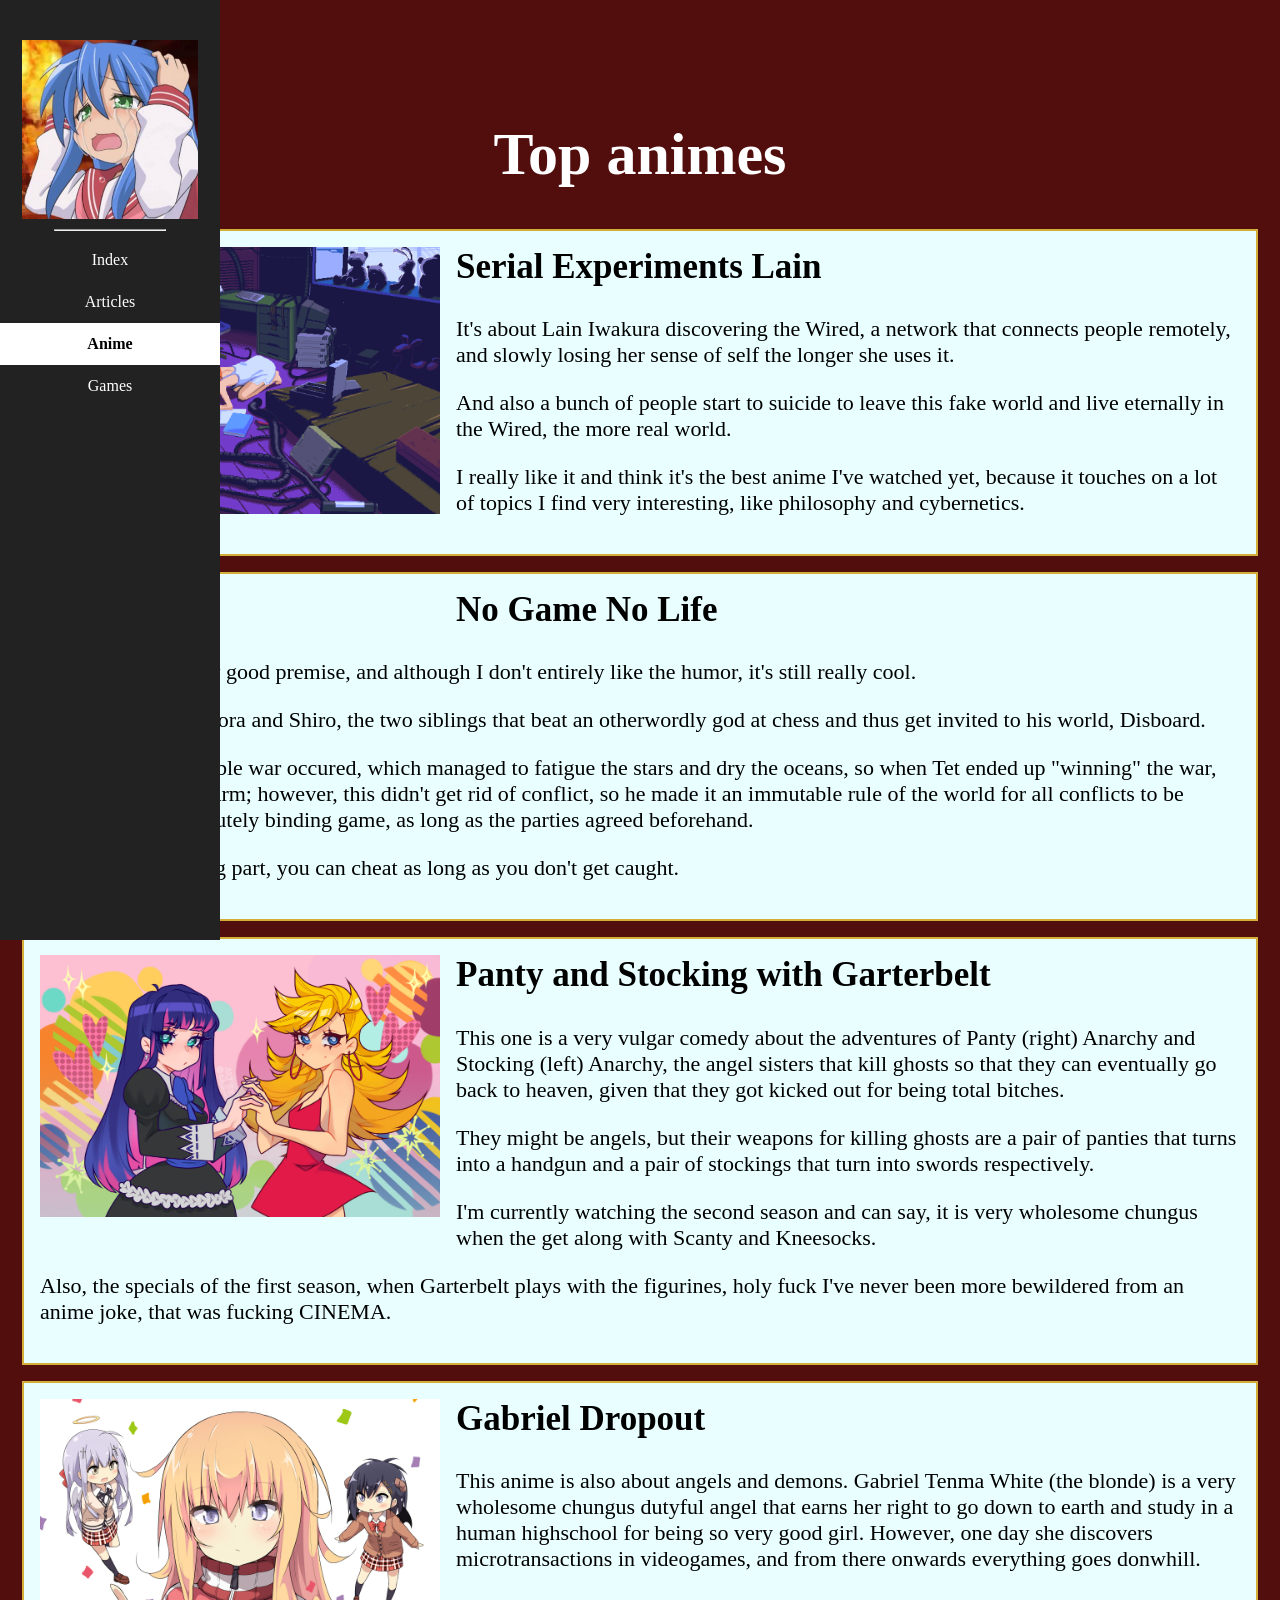
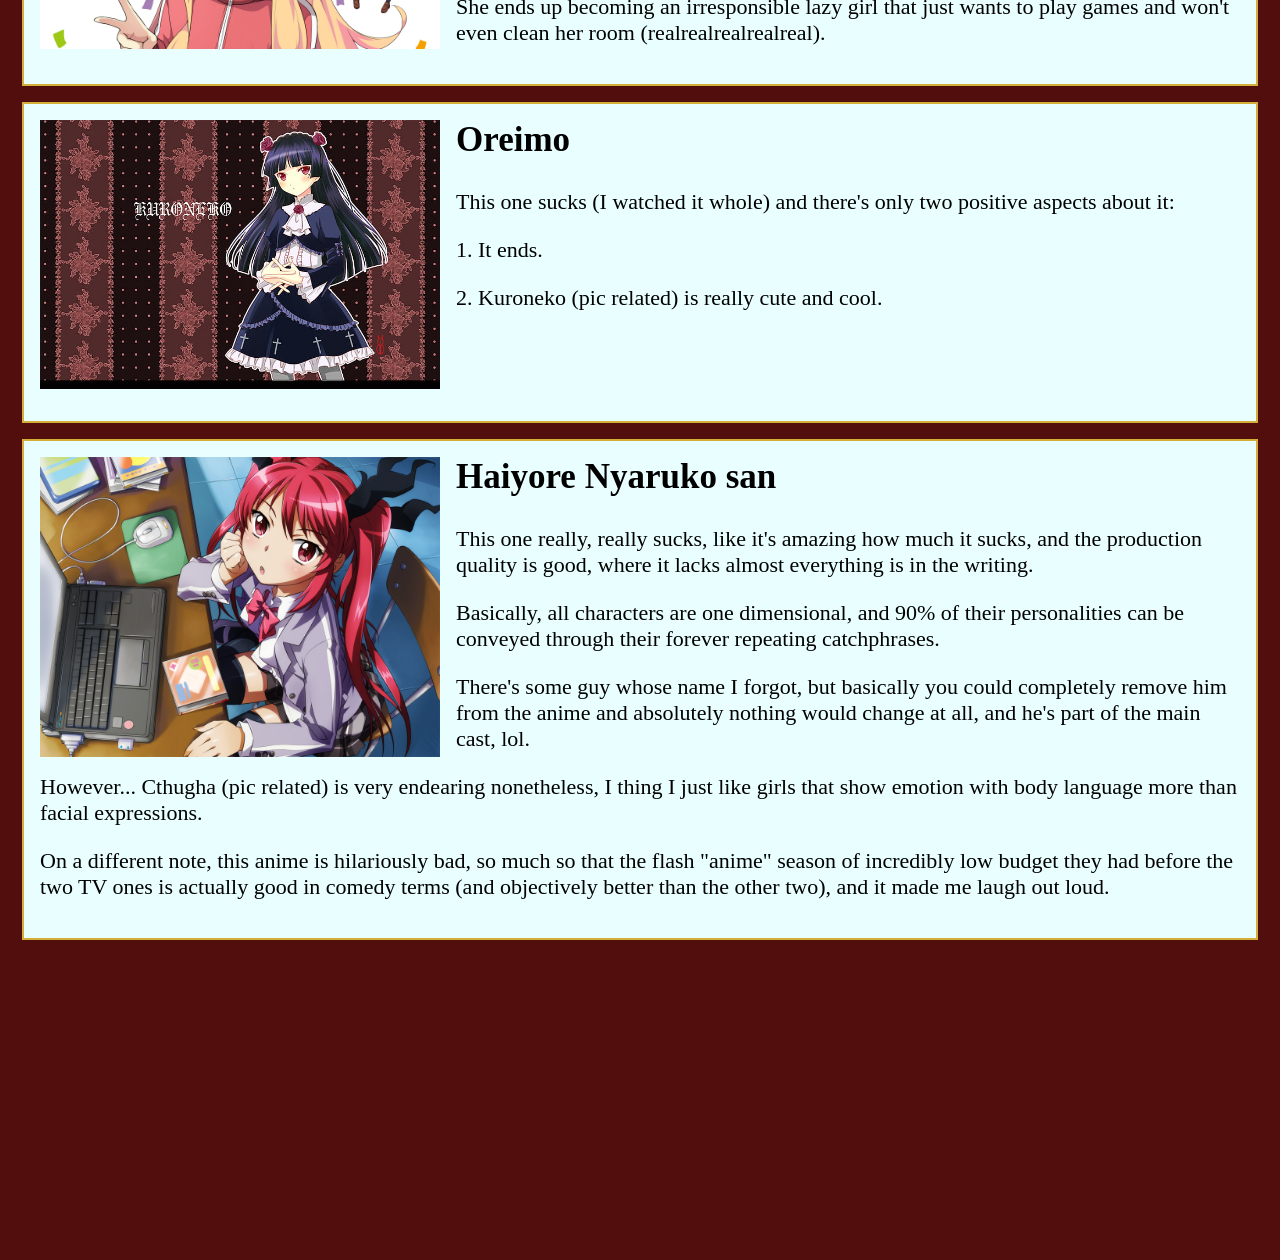
==== src/html/anime.html @ 3194776d "Añade sección de anime" ====
<!DOCTYPE html>
<html>
<header>
    <meta charset="UTF-8">
    <title>Anime</title>
    <link rel="stylesheet" href="../css/style.css">
    <link rel="stylesheet" href="../css/sidebar.css">
    <link rel="stylesheet" href="../css/main.css">
    <link rel="stylesheet" href="../css/top-element.css">
</header>

<body>

    <aside class="sidebar">

        <img src="../images/Waaah.png">

        <hr>

        <nav>
            <ul>
                <li><a href="../index.html">Index</a></li>
                <li><a href="articles.html">Articles</a></li>
                <li><a href="anime.html" class="selected">Anime</a></li>
                <li><a href="games.html">Games</a></li>
            </ul>
        </nav>
    </aside>

    <main class="content">

        <h1>Top animes</h1>

        <article class="top-element">

            <img src="../images/laincave.gif">

            <h1>Serial Experiments Lain</h1>
            <p>It's about Lain Iwakura discovering the Wired, a network that connects people remotely, and slowly losing her sense of self the longer she uses it.</p>
            <p>And also a bunch of people start to suicide to leave this fake world and live eternally in the Wired, the more real world.</p>
            <p>I really like it and think it's the best anime I've watched yet, because it touches on a lot of topics I find very interesting, like philosophy and cybernetics.</p>

        </article>

        <article class="top-element mt-1">

            <img src="../images/nogenora shiro (gelbooru11998762) _ iinagi_(kashiwa_keira).jpg">

            <h1>No Game No Life</h1>

            <p>It's got an incredibly good premise, and although I don't entirely like the humor, it's still really cool.</p>
            <p>It revolves around Sora and Shiro, the two siblings that beat an otherwordly god at chess and thus get invited to his world, Disboard.</p>
            <p>In this world a horrible war occured, which managed to fatigue the stars and dry the oceans, so when Tet ended up "winning" the war, he forbade bodily harm; however, this didn't get rid of conflict, so he made it an immutable rule of the world for all conflicts to be resolved in an absolutely binding game, as long as the parties agreed beforehand.</p>
            <p>Here's the interesting part, you can cheat as long as you don't get caught.</p>

        </article>

        <article class="top-element mt-1">

            <img src="../images/pantyandstocking.jpg">

            <h1>Panty and Stocking with Garterbelt</h1>

            <p>This one is a very vulgar comedy about the adventures of Panty (right) Anarchy and Stocking (left) Anarchy, the angel sisters that kill ghosts so that they can eventually go back to heaven, given that they got kicked out for being total bitches.</p>
            <p>They might be angels, but their weapons for killing ghosts are a pair of panties that turns into a handgun and a pair of stockings that turn into swords respectively.</p>
            <p>I'm currently watching the second season and can say, it is very wholesome chungus when the get along with Scanty and Kneesocks.</p>
            <p>Also, the specials of the first season, when Garterbelt plays with the figurines, holy fuck I've never been more bewildered from an anime joke, that was fucking CINEMA.</p>

        </article>

        <article class="top-element mt-1">

            <img src="../images/gabriel.png">

            <h1>Gabriel Dropout</h1>

            <p>This anime is also about angels and demons. Gabriel Tenma White (the blonde) is a very wholesome chungus dutyful angel that earns her right to go down to earth and study in a human highschool for being so very good girl. However, one day she discovers microtransactions in videogames, and from there onwards everything goes donwhill.</p>
            <p>She ends up becoming an irresponsible lazy girl that just wants to play games and won't even clean her room (realrealrealrealreal).</p>

        </article>

        <article class="top-element mt-1">

            <img src="../images/oreimo.jpg">

            <h1>Oreimo</h1>

            <p>This one sucks (I watched it whole) and there's only two positive aspects about it:</p>
            <p>1. It ends.</p>
            <p>2. Kuroneko (pic related) is really cute and cool.</p>

        </article>

        <article class="top-element mt-1">

            <img src="../images/cthugha.png">

            <h1>Haiyore Nyaruko san</h1>

            <p>This one really, really sucks, like it's amazing how much it sucks, and the production quality is good, where it lacks almost everything is in the writing.</p>
            <p>Basically, all characters are one dimensional, and 90% of their personalities can be conveyed through their forever repeating catchphrases.</p>
            <p>There's some guy whose name I forgot, but basically you could completely remove him from the anime and absolutely nothing would change at all, and he's part of the main cast, lol.</p>
            <p>However... Cthugha (pic related) is very endearing nonetheless, I thing I just like girls that show emotion with body language more than facial expressions.</p>
            <p>On a different note, this anime is hilariously bad, so much so that the flash "anime" season of incredibly low budget they had before the two TV ones is actually good in comedy terms (and objectively better than the other two), and it made me laugh out loud.</p>

        </article>

    </main>

</body>

</html>
---- src/css/style.css ----
html {
    background:#520D0D;
}

body {
    margin: 0;
    font-family: 'Times New Roman', serif;
}

button {
    font-family: 'Times New Roman', serif;
}

h1, h2, h3, h4, h5, h6, p {
    color: white;
}

hr {
    color: #D4AF37;
}

h1 {
    font-size: 60px;
}

h2 {
    font-size: 40px;
}

h3 {
    font-size: 35px;
}

h4 {
    font-size: 32px;
}

h5 {
    font-size: 28px;
}

h6 {
    font-size: 25px;
}

p {
    font-size: 22px;
}
---- src/css/sidebar.css ----
.sidebar {
    position: fixed;
    top: 0;
    left: 0;
    width: 220px;
    height: 100vh;
    background: #222;
    padding-top: 40px;
    text-align: center;
}

.sidebar nav ul li a.selected {
    background: #fff;
    color: #000;
    font-weight: bold;
}

.sidebar nav ul li a.selected:hover {
    background: #ddd;
    color: #000;
    font-weight: bold;
}

.sidebar nav ul {
    list-style: none;
    padding: 0;
    margin: 0;
}

.sidebar nav ul li {
    margin: 0;
}

.sidebar nav ul li a {
    display: block;
    padding: 12px 20px;
    color: #fff;
    text-decoration: none;
}

.sidebar nav ul li a:hover {
    background: #444;
    color: #fff;
}

.sidebar img {
    width: 80%;
    height: auto;
    display: block;
    margin: 0 auto 10px auto;
}

.sidebar hr {
    width: 50%;
}
---- src/css/main.css ----
.content {
    display: flex;
    flex-direction: column;
    align-items: center;
    margin-top: 5rem;
    margin-bottom: 20rem;
}

.content hr {
    width: 60%;
}

.frame {
    border: 0px solid #520D0D;
    padding: 0px;
}

.mt-1 {
    margin-top: 1rem;
}

.mt-2 {
    margin-top: 5rem;
}

.mt-3 {
    margin-top: 20rem;
}

.mb-1 {
    margin-bottom: 1rem;
}

.mb-2 {
    margin-bottom: 5rem;
}

.mb-3 {
    margin-bottom: 20rem;
}
---- src/css/top-element.css ----
.top-element {
    width: 1200px;
    border: 2px solid #D4AF37;
    border-radius: 0px;
    padding: 1rem;
    background-color: #e9ffff;
    color: black;
}

.top-element img {
    float: left;
    width: 400px;
    height: auto;
    margin: 0 1rem 1rem 0;
}

.top-element::after {
    content: "";
    display: block;
    clear: both;
}

.top-element h1 {
    font-size: 35px;
    margin-top: 0;
}

.clear {
    clear: both;
}

.top-element h1, h2, h3, h4, h5, h6, p {
    color: black;
}

button {
  padding: 10px 16px;
  background: #D4AF37;
  color: #000;
  border: 0px solid #520D0D;
  border-radius: 0px;
  cursor: pointer;
  font-size: 40px;
  margin-top: 5rem;
}

button:hover {
  background: #e6c75a;
}
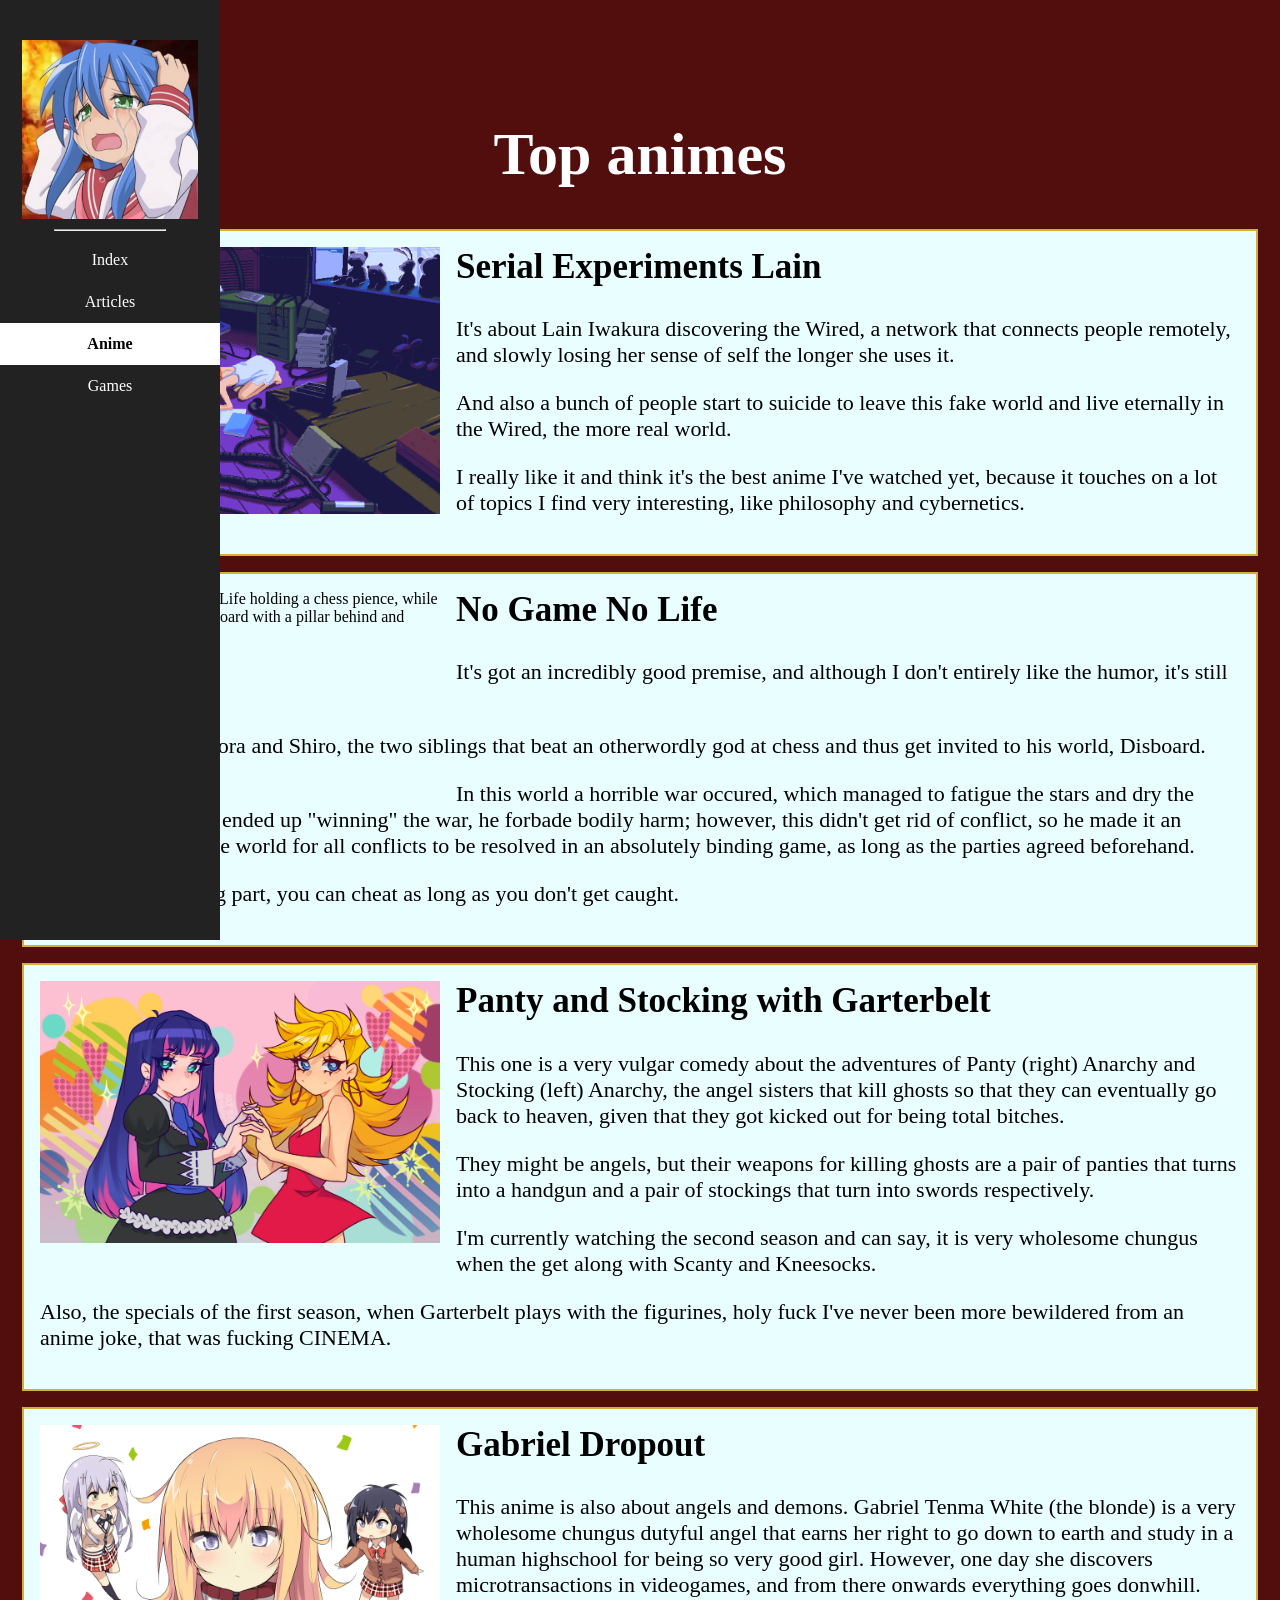
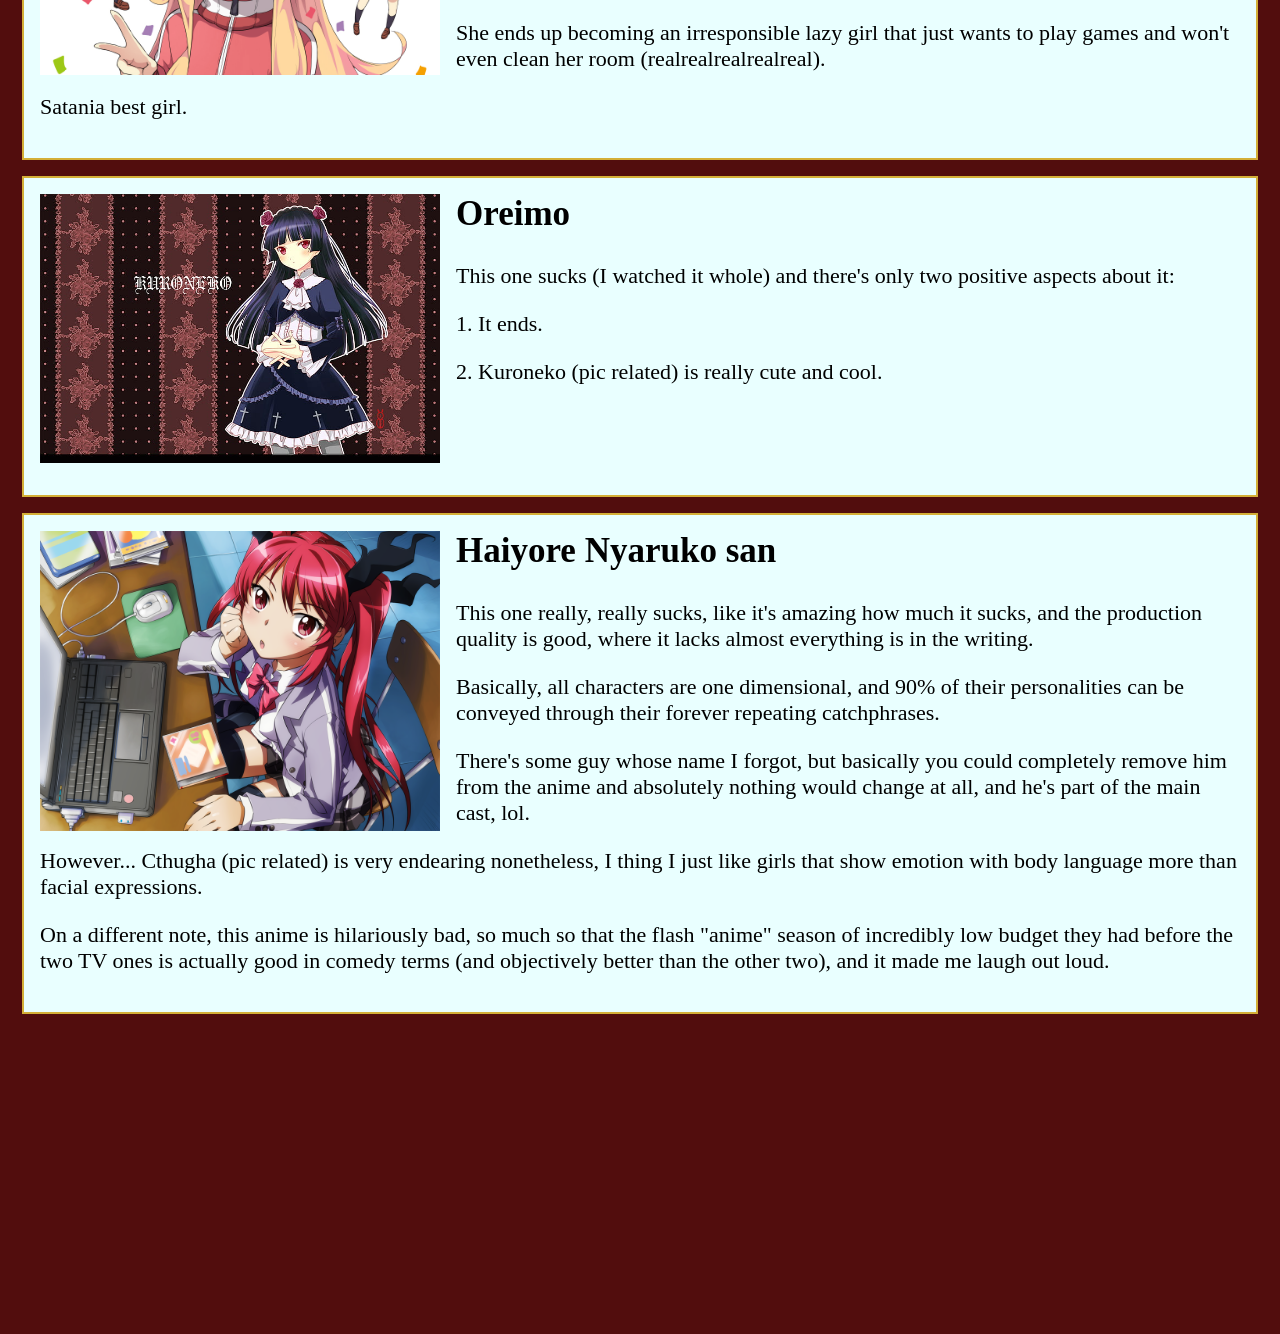
==== commit 57cd7ae9: "Adds alts to images" ====
--- a/src/html/anime.html
+++ b/src/html/anime.html
@@ -33,7 +33,7 @@
 
         <article class="top-element">
 
-            <img src="../images/laincave.gif">
+            <img class="art-frame clear" src="../images/laincave.gif" alt="Lain Iwakura from Serial Experiments Lain reading a book in the floor of her room, surrounded by computer parts.">
 
             <h1>Serial Experiments Lain</h1>
             <p>It's about Lain Iwakura discovering the Wired, a network that connects people remotely, and slowly losing her sense of self the longer she uses it.</p>
@@ -44,12 +44,12 @@
 
         <article class="top-element mt-1">
 
-            <img src="../images/nogenora shiro (gelbooru11998762) _ iinagi_(kashiwa_keira).jpg">
+            <img class="art-frame clear" src="../images/nogenora shiro (gelbooru11998762) _ iinagi_(kashiwa_keira).jpg" alt="Shiro from No Game No Life holding a chess pience, while floating over a giant chess board with a pillar behind and poker cards flying in the air.">
 
             <h1>No Game No Life</h1>
 
             <p>It's got an incredibly good premise, and although I don't entirely like the humor, it's still really cool.</p>
-            <p>It revolves around Sora and Shiro, the two siblings that beat an otherwordly god at chess and thus get invited to his world, Disboard.</p>
+            <p>It revolves around Sora and Shiro, the two siblings that beat an otherwordly god at chess and thus get invited to his world, Disboard.</p><img class="art-frame clear" src="../images/" alt="">
             <p>In this world a horrible war occured, which managed to fatigue the stars and dry the oceans, so when Tet ended up "winning" the war, he forbade bodily harm; however, this didn't get rid of conflict, so he made it an immutable rule of the world for all conflicts to be resolved in an absolutely binding game, as long as the parties agreed beforehand.</p>
             <p>Here's the interesting part, you can cheat as long as you don't get caught.</p>
 
@@ -57,7 +57,7 @@
 
         <article class="top-element mt-1">
 
-            <img src="../images/pantyandstocking.jpg">
+            <img class="art-frame clear" src="../images/pantyandstocking.jpg" alt="Panty and Stocking from Panty and Stocking with Garterbelt holding hands while they look at the camera.">
 
             <h1>Panty and Stocking with Garterbelt</h1>
 
@@ -70,18 +70,19 @@
 
         <article class="top-element mt-1">
 
-            <img src="../images/gabriel.png">
+            <img class="art-frame clear" src="../images/gabriel.png" alt="Gabriel, with mini Raphiel with a halo floating to her left and mini Vignette with horns floating to her right from Gabriel Dropout.">
 
             <h1>Gabriel Dropout</h1>
 
             <p>This anime is also about angels and demons. Gabriel Tenma White (the blonde) is a very wholesome chungus dutyful angel that earns her right to go down to earth and study in a human highschool for being so very good girl. However, one day she discovers microtransactions in videogames, and from there onwards everything goes donwhill.</p>
             <p>She ends up becoming an irresponsible lazy girl that just wants to play games and won't even clean her room (realrealrealrealreal).</p>
+            <p>Satania best girl.</p>
 
         </article>
 
         <article class="top-element mt-1">
 
-            <img src="../images/oreimo.jpg">
+            <img class="art-frame clear" src="../images/oreimo.jpg" alt="Kuroneko from Oreimo, crossing the fingers of her hands as she looks at the front, wearing a gothic black dress.">
 
             <h1>Oreimo</h1>
 
@@ -93,7 +94,7 @@
 
         <article class="top-element mt-1">
 
-            <img src="../images/cthugha.png">
+            <img class="art-frame clear" src="../images/cthugha.png" alt="Cthugha from Haiyore! Nyaruko-san sitting on a chair, with a laptop in a desk in front of her, while looking at the camera situated above her, with other things around the desk like CDs and a computer mouse.">
 
             <h1>Haiyore Nyaruko san</h1>
 
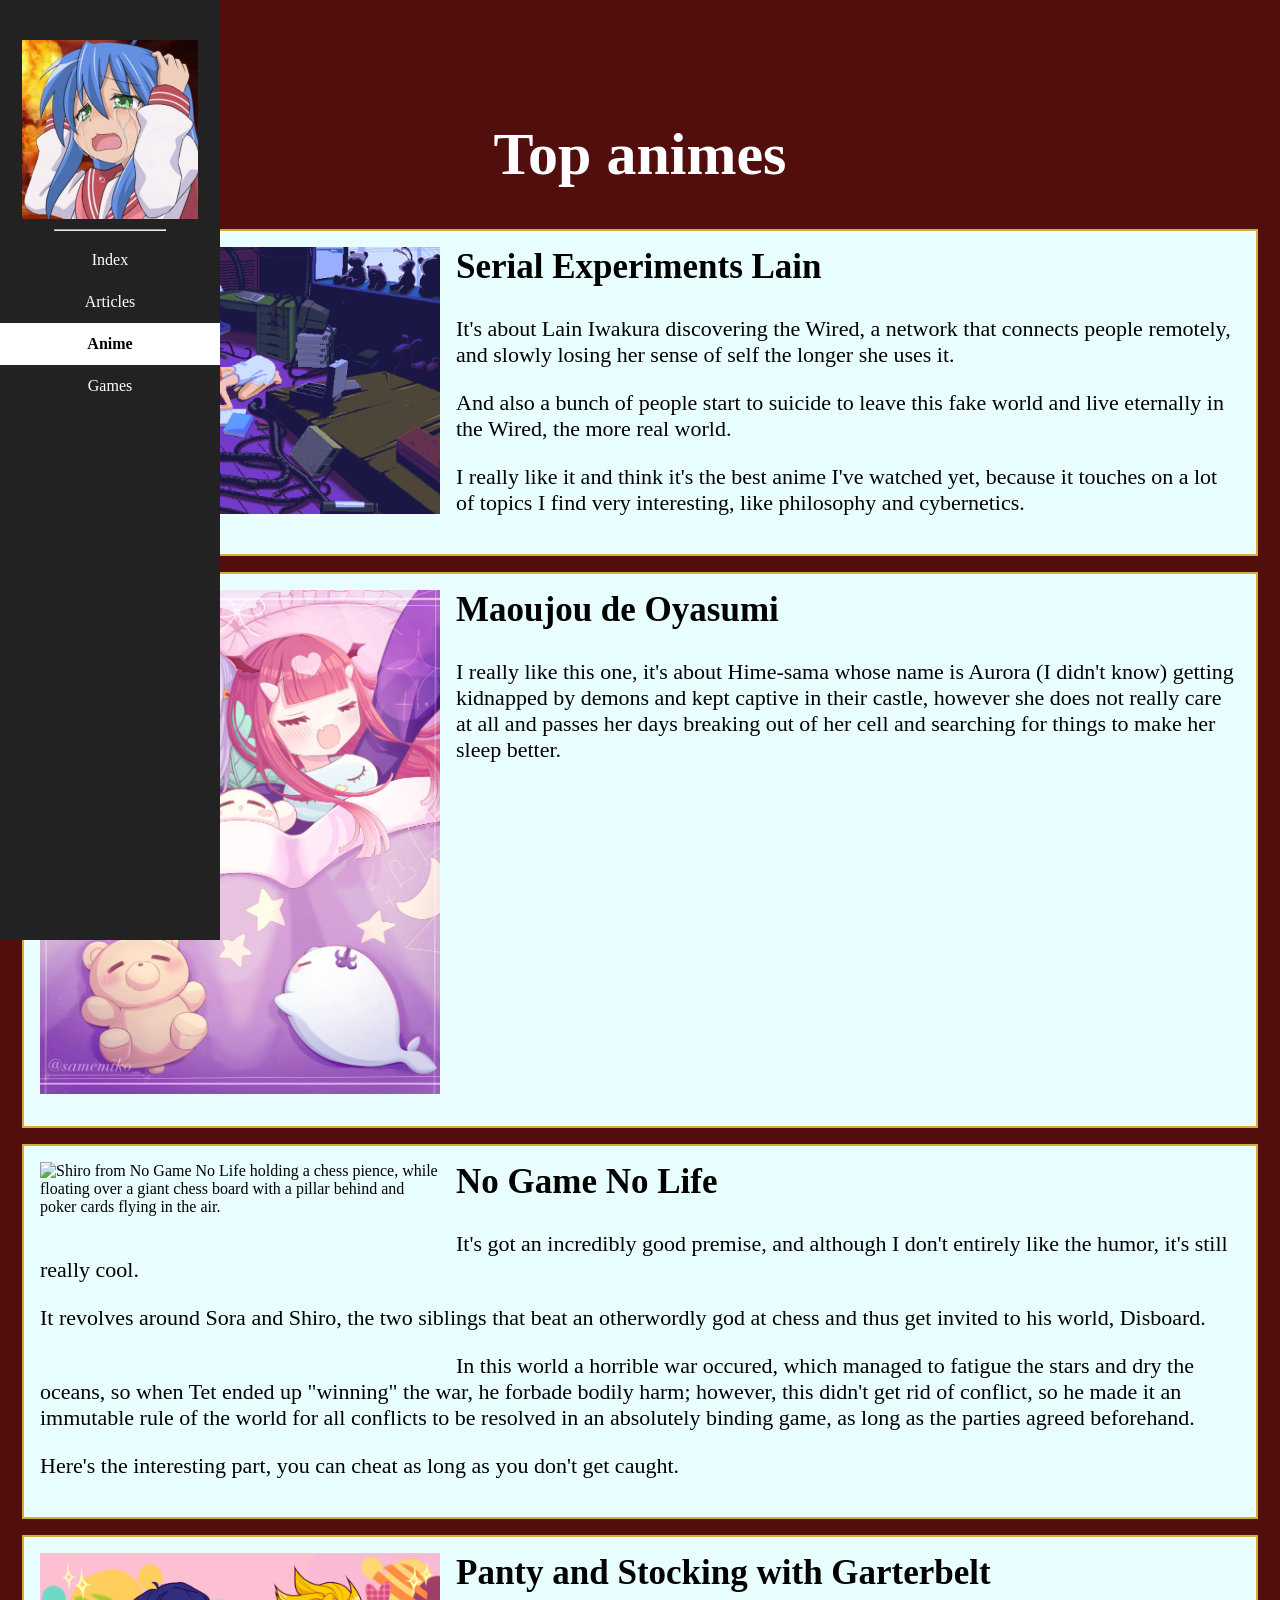
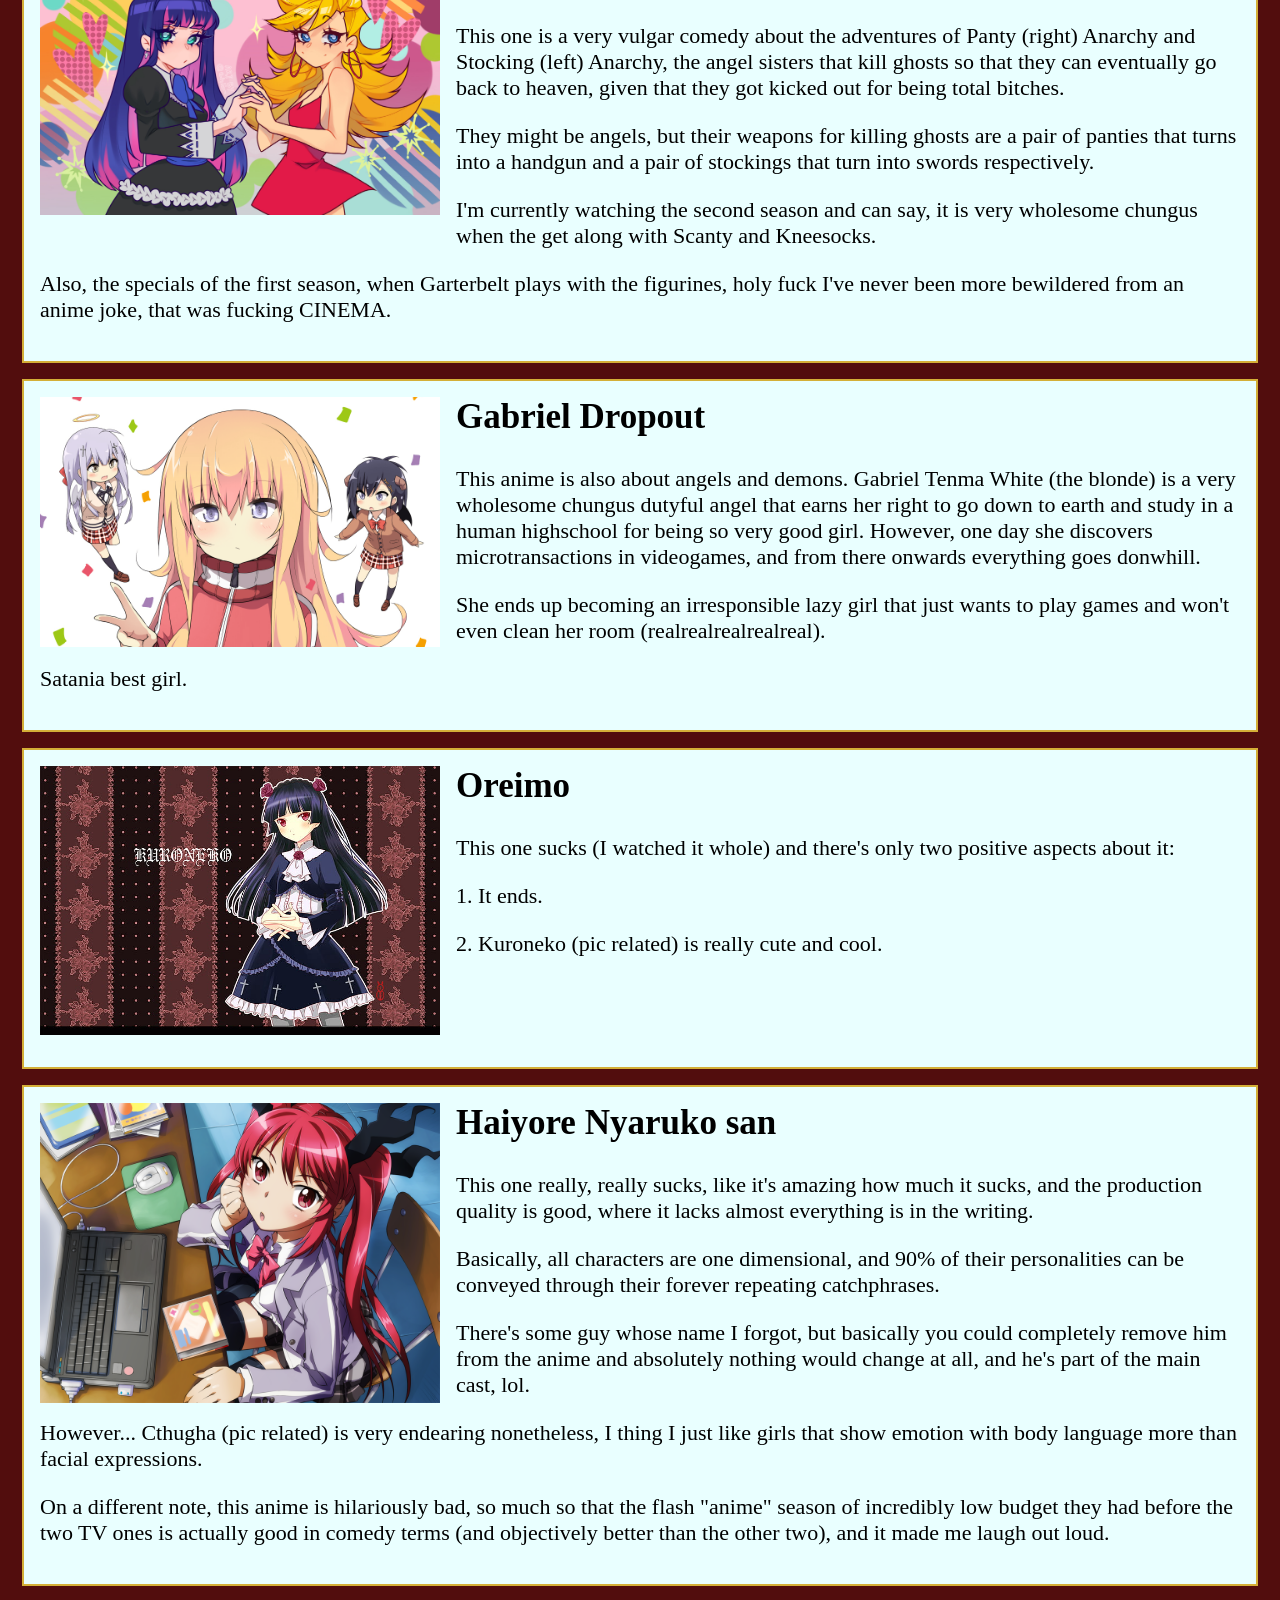
==== commit 65d8d05e: "Adds titles to articles and a new entry in anime section" ====
--- a/src/html/anime.html
+++ b/src/html/anime.html
@@ -39,6 +39,16 @@
             <p>It's about Lain Iwakura discovering the Wired, a network that connects people remotely, and slowly losing her sense of self the longer she uses it.</p>
             <p>And also a bunch of people start to suicide to leave this fake world and live eternally in the Wired, the more real world.</p>
             <p>I really like it and think it's the best anime I've watched yet, because it touches on a lot of topics I find very interesting, like philosophy and cybernetics.</p>
+
+        </article>
+
+        <article class="top-element mt-1">
+
+            <img class="art-frame clear" src="../images/maou.jpg" alt="Aurora, Succyun and some demons from Maoujou de Oyasumi sleeping on a bed.">
+
+            <h1>Maoujou de Oyasumi</h1>
+
+            <p>I really like this one, it's about Hime-sama whose name is Aurora (I didn't know) getting kidnapped by demons and kept captive in their castle, however she does not really care at all and passes her days breaking out of her cell and searching for things to make her sleep better.</p>
 
         </article>
 
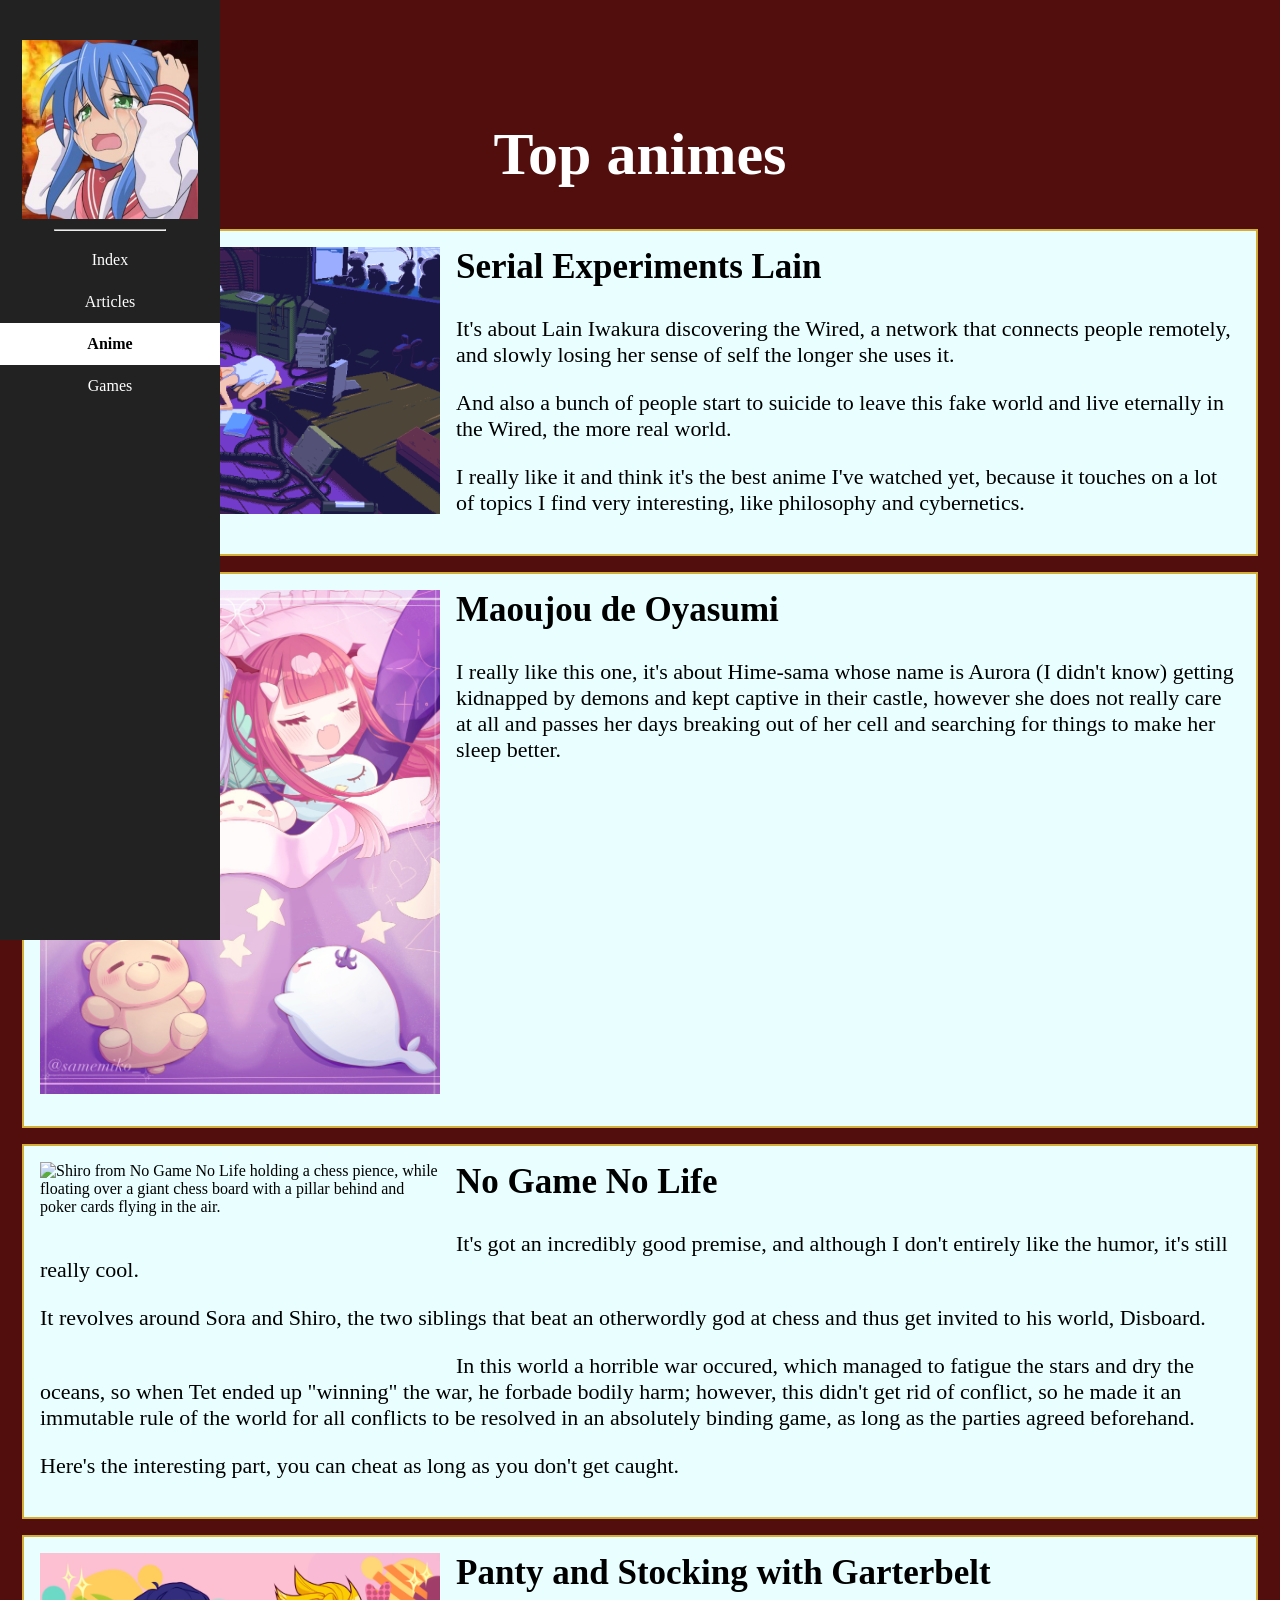
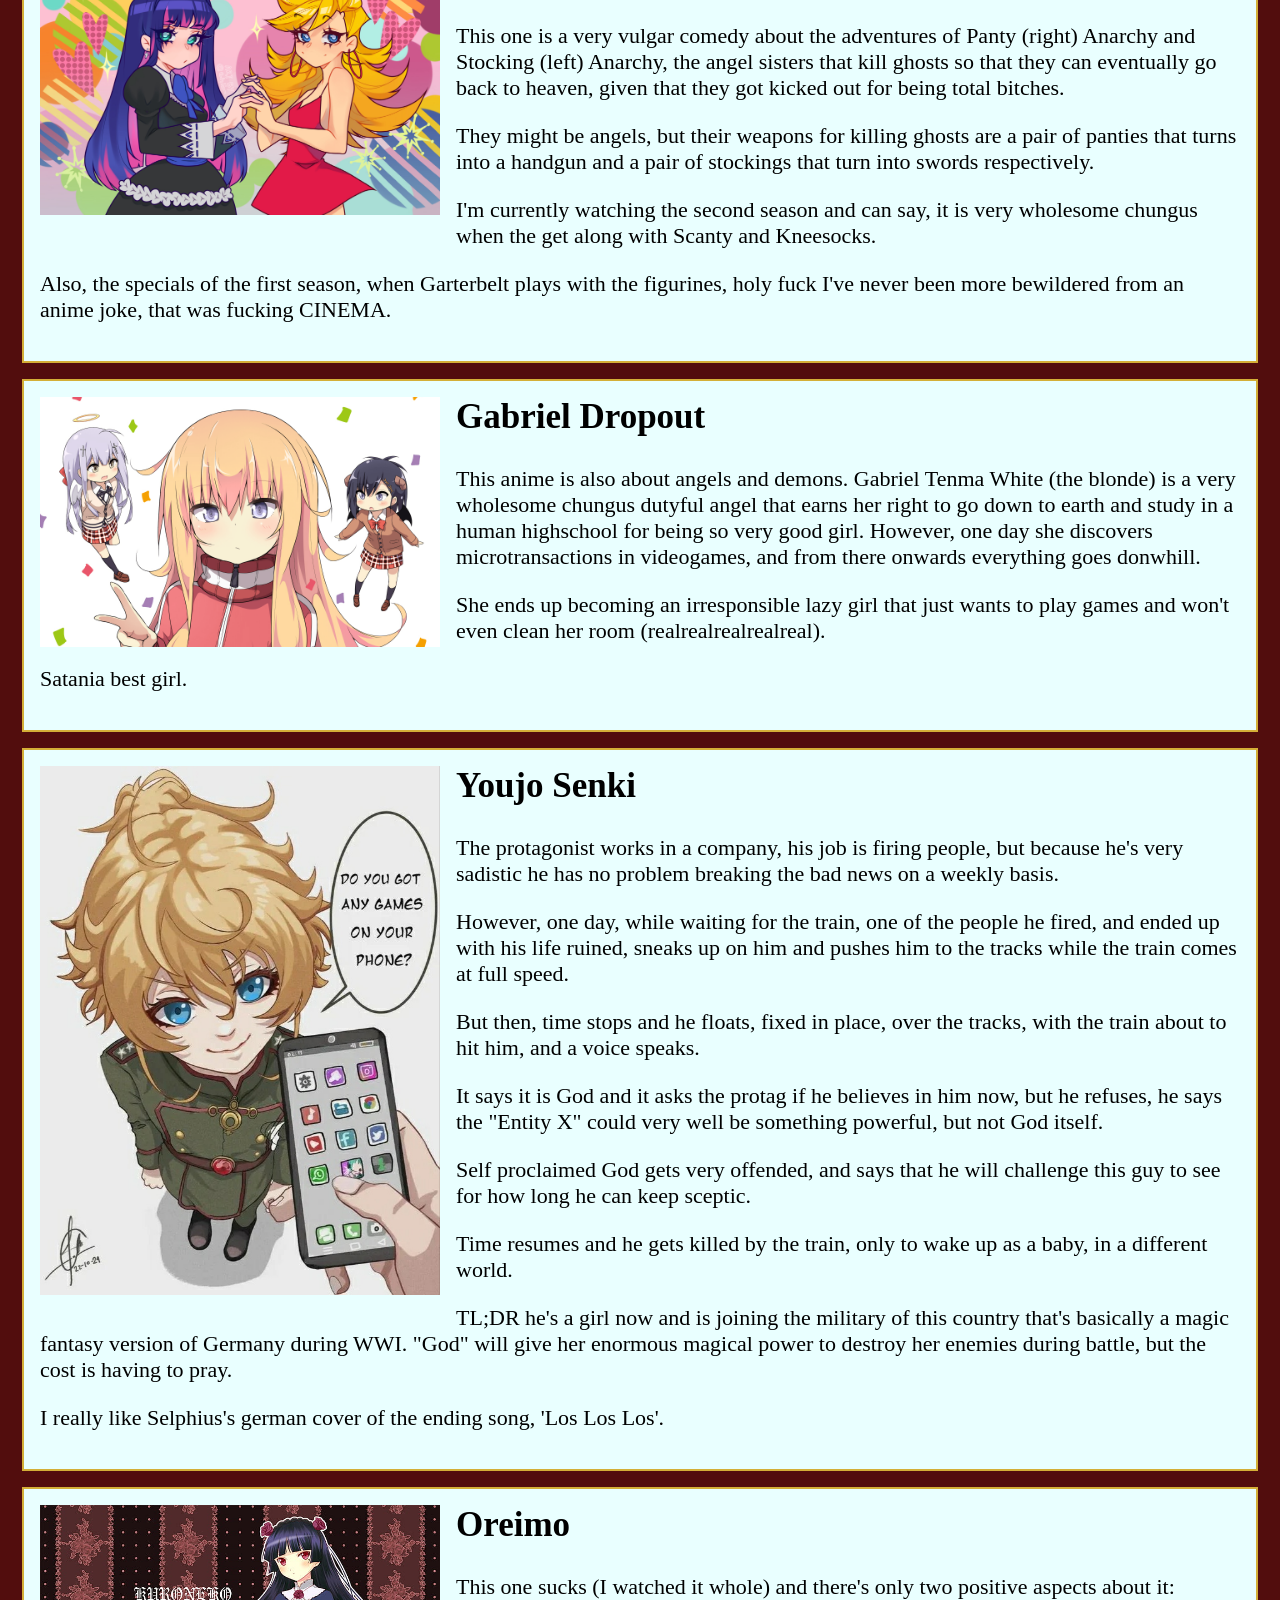
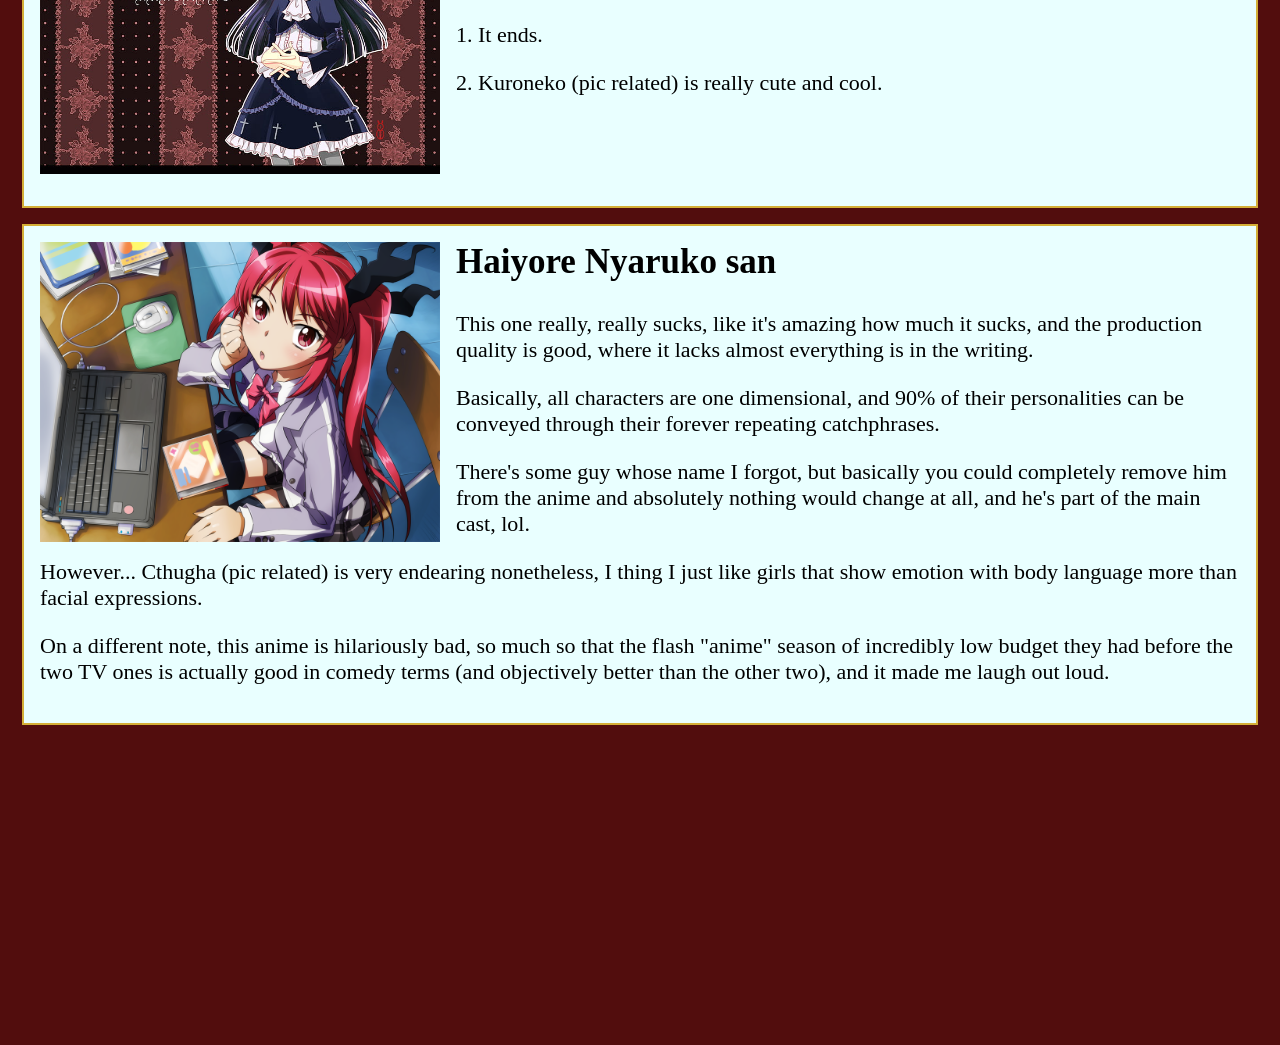
==== commit 77e66cc6: "Add Youjo Senki to the anime top" ====
--- a/src/html/anime.html
+++ b/src/html/anime.html
@@ -92,6 +92,23 @@
 
         <article class="top-element mt-1">
 
+            <img class="art-frame clear" src="../images/tanya.jpeg" alt=">Tanya Degurechaff from Youjo Senki looking at the viewer, who's holding a phone, and asking if they've got any games on their phone.">
+
+            <h1>Youjo Senki</h1>
+
+            <p>The protagonist works in a company, his job is firing people, but because he's very sadistic he has no problem breaking the bad news on a weekly basis.</p>
+            <p>However, one day, while waiting for the train, one of the people he fired, and ended up with his life ruined, sneaks up on him and pushes him to the tracks while the train comes at full speed.</p>
+            <p>But then, time stops and he floats, fixed in place, over the tracks, with the train about to hit him, and a voice speaks.</p>
+            <p>It says it is God and it asks the protag if he believes in him now, but he refuses, he says the "Entity X" could very well be something powerful, but not God itself.</p>
+            <p>Self proclaimed God gets very offended, and says that he will challenge this guy to see for how long he can keep sceptic.</p>
+            <p>Time resumes and he gets killed by the train, only to wake up as a baby, in a different world.</p>
+            <p>TL;DR he's a girl now and is joining the military of this country that's basically a magic fantasy version of Germany during WWI. "God" will give her enormous magical power to destroy her enemies during battle, but the cost is having to pray.</p>
+            <p>I really like Selphius's german cover of the ending song, 'Los Los Los'.</p>
+
+        </article>
+
+        <article class="top-element mt-1">
+
             <img class="art-frame clear" src="../images/oreimo.jpg" alt="Kuroneko from Oreimo, crossing the fingers of her hands as she looks at the front, wearing a gothic black dress.">
 
             <h1>Oreimo</h1>
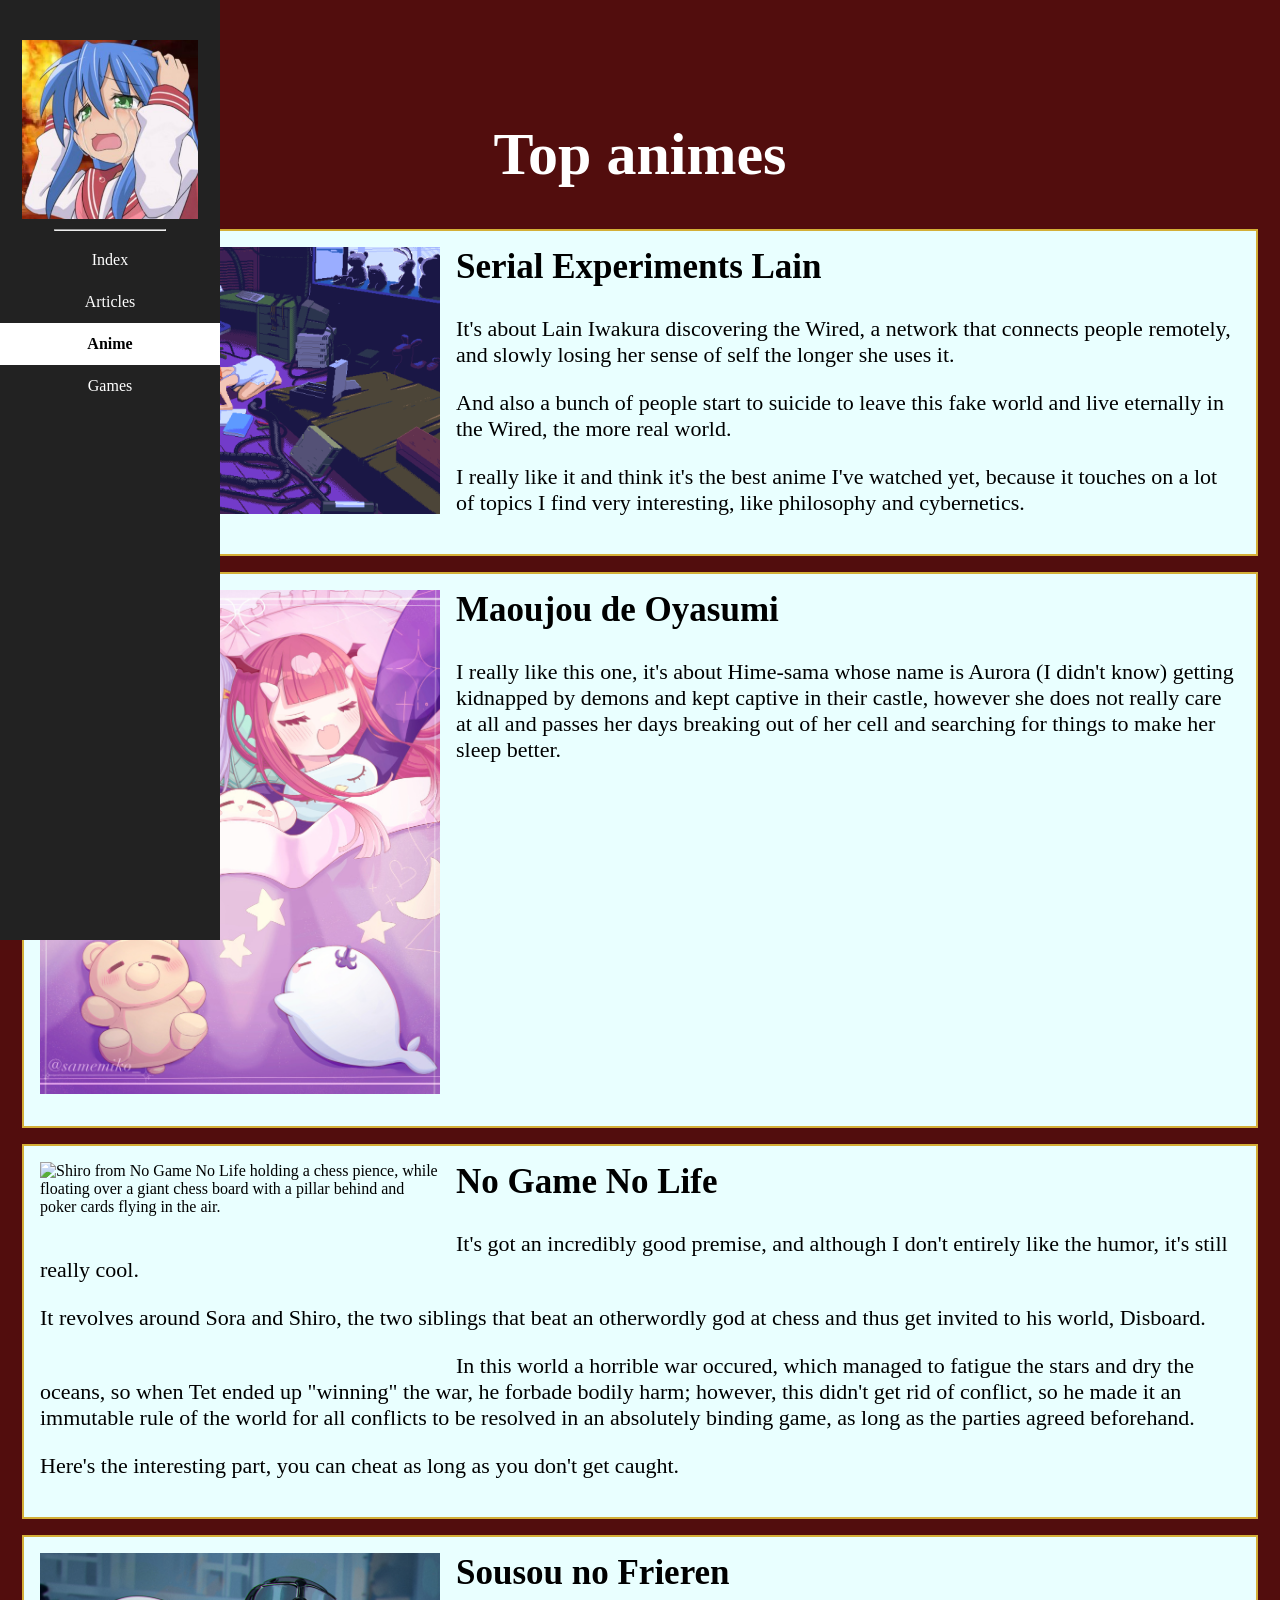
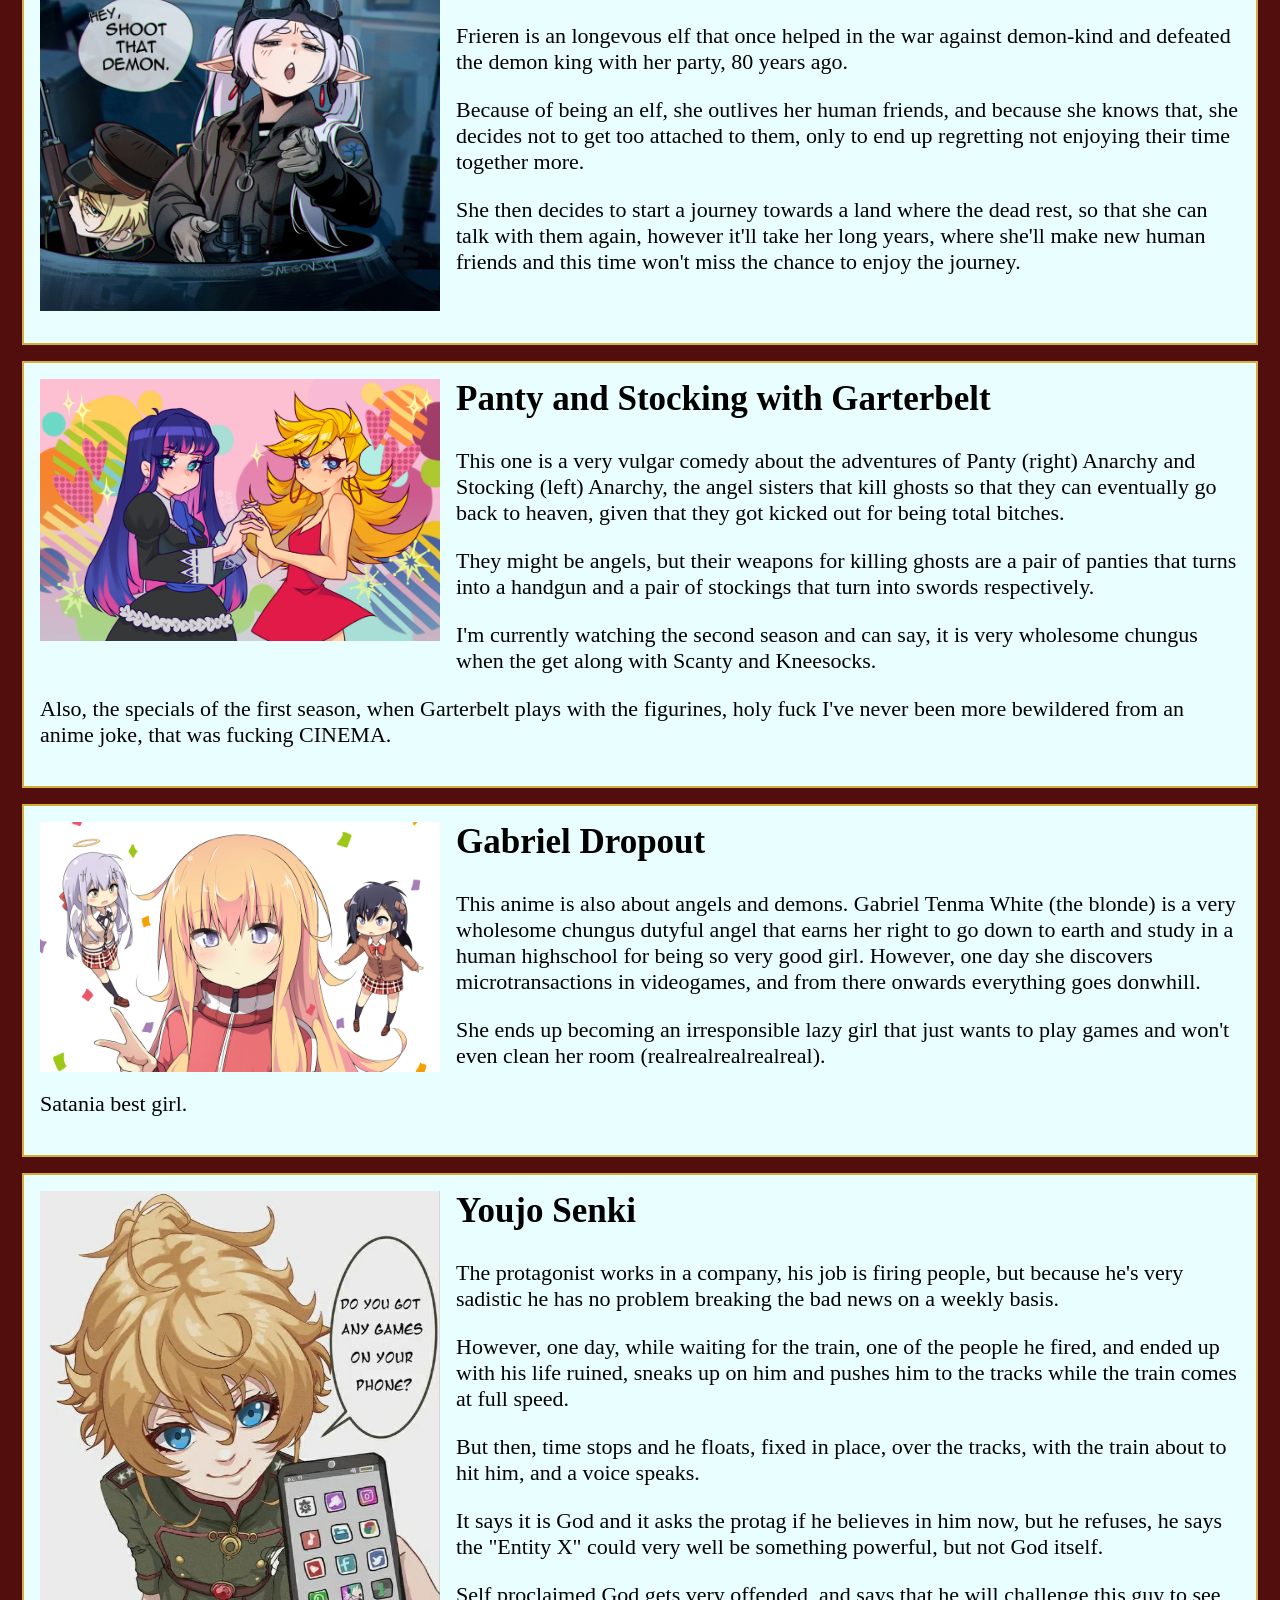
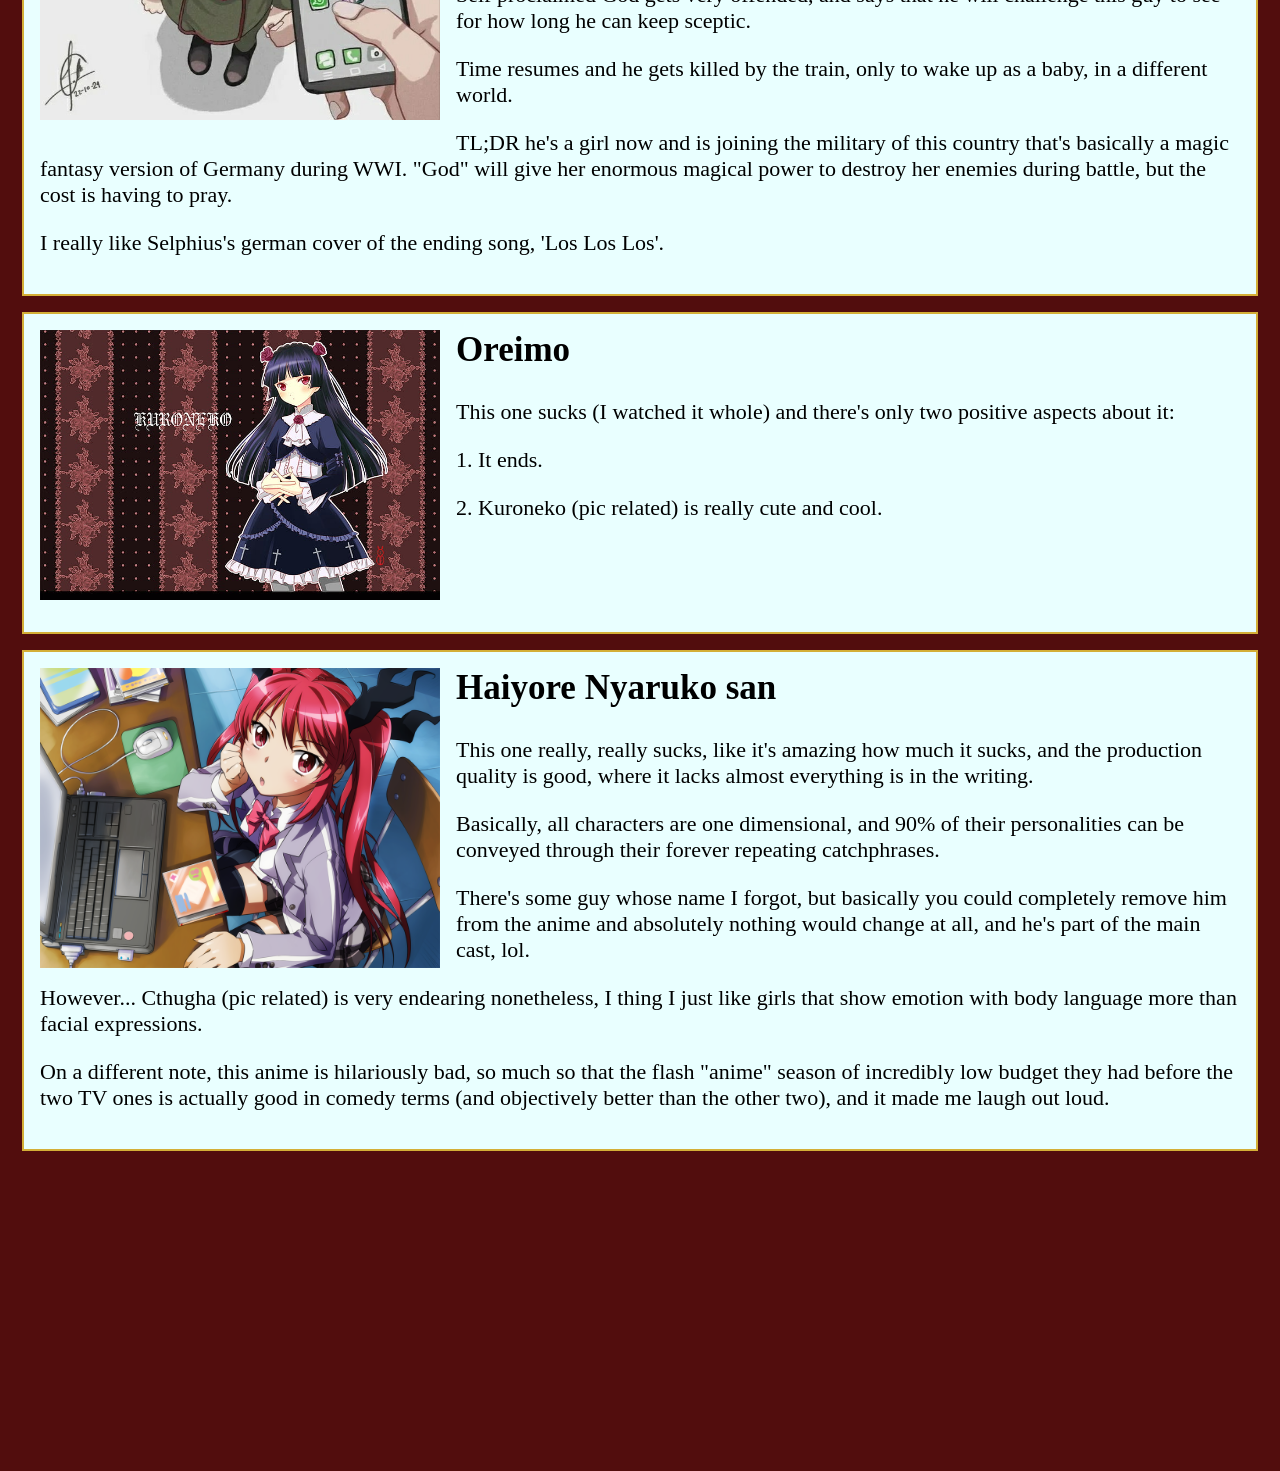
==== commit 3379c212: "Add Sousou no Frieren" ====
--- a/src/html/anime.html
+++ b/src/html/anime.html
@@ -67,6 +67,18 @@
 
         <article class="top-element mt-1">
 
+            <img class="art-frame clear" src="../images/frieren.jpg" alt="Frieren from Sousou no Frieren and Tanya from Youjo Senki peeking ouf of a tank. Frieren says to Tanya: 'Hey, shoot that demon'.">
+
+            <h1>Sousou no Frieren</h1>
+
+            <p>Frieren is an longevous elf that once helped in the war against demon-kind and defeated the demon king with her party, 80 years ago.</p>
+            <p>Because of being an elf, she outlives her human friends, and because she knows that, she decides not to get too attached to them, only to end up regretting not enjoying their time together more.</p>
+            <p>She then decides to start a journey towards a land where the dead rest, so that she can talk with them again, however it'll take her long years, where she'll make new human friends and this time won't miss the chance to enjoy the journey.</p>
+
+        </article>
+
+        <article class="top-element mt-1">
+
             <img class="art-frame clear" src="../images/pantyandstocking.jpg" alt="Panty and Stocking from Panty and Stocking with Garterbelt holding hands while they look at the camera.">
 
             <h1>Panty and Stocking with Garterbelt</h1>
@@ -92,7 +104,7 @@
 
         <article class="top-element mt-1">
 
-            <img class="art-frame clear" src="../images/tanya.jpeg" alt=">Tanya Degurechaff from Youjo Senki looking at the viewer, who's holding a phone, and asking if they've got any games on their phone.">
+            <img class="art-frame clear" src="../images/tanya.jpeg" alt="Tanya Degurechaff from Youjo Senki looking at the viewer, who's holding a phone, and asking if they've got any games on their phone.">
 
             <h1>Youjo Senki</h1>
 
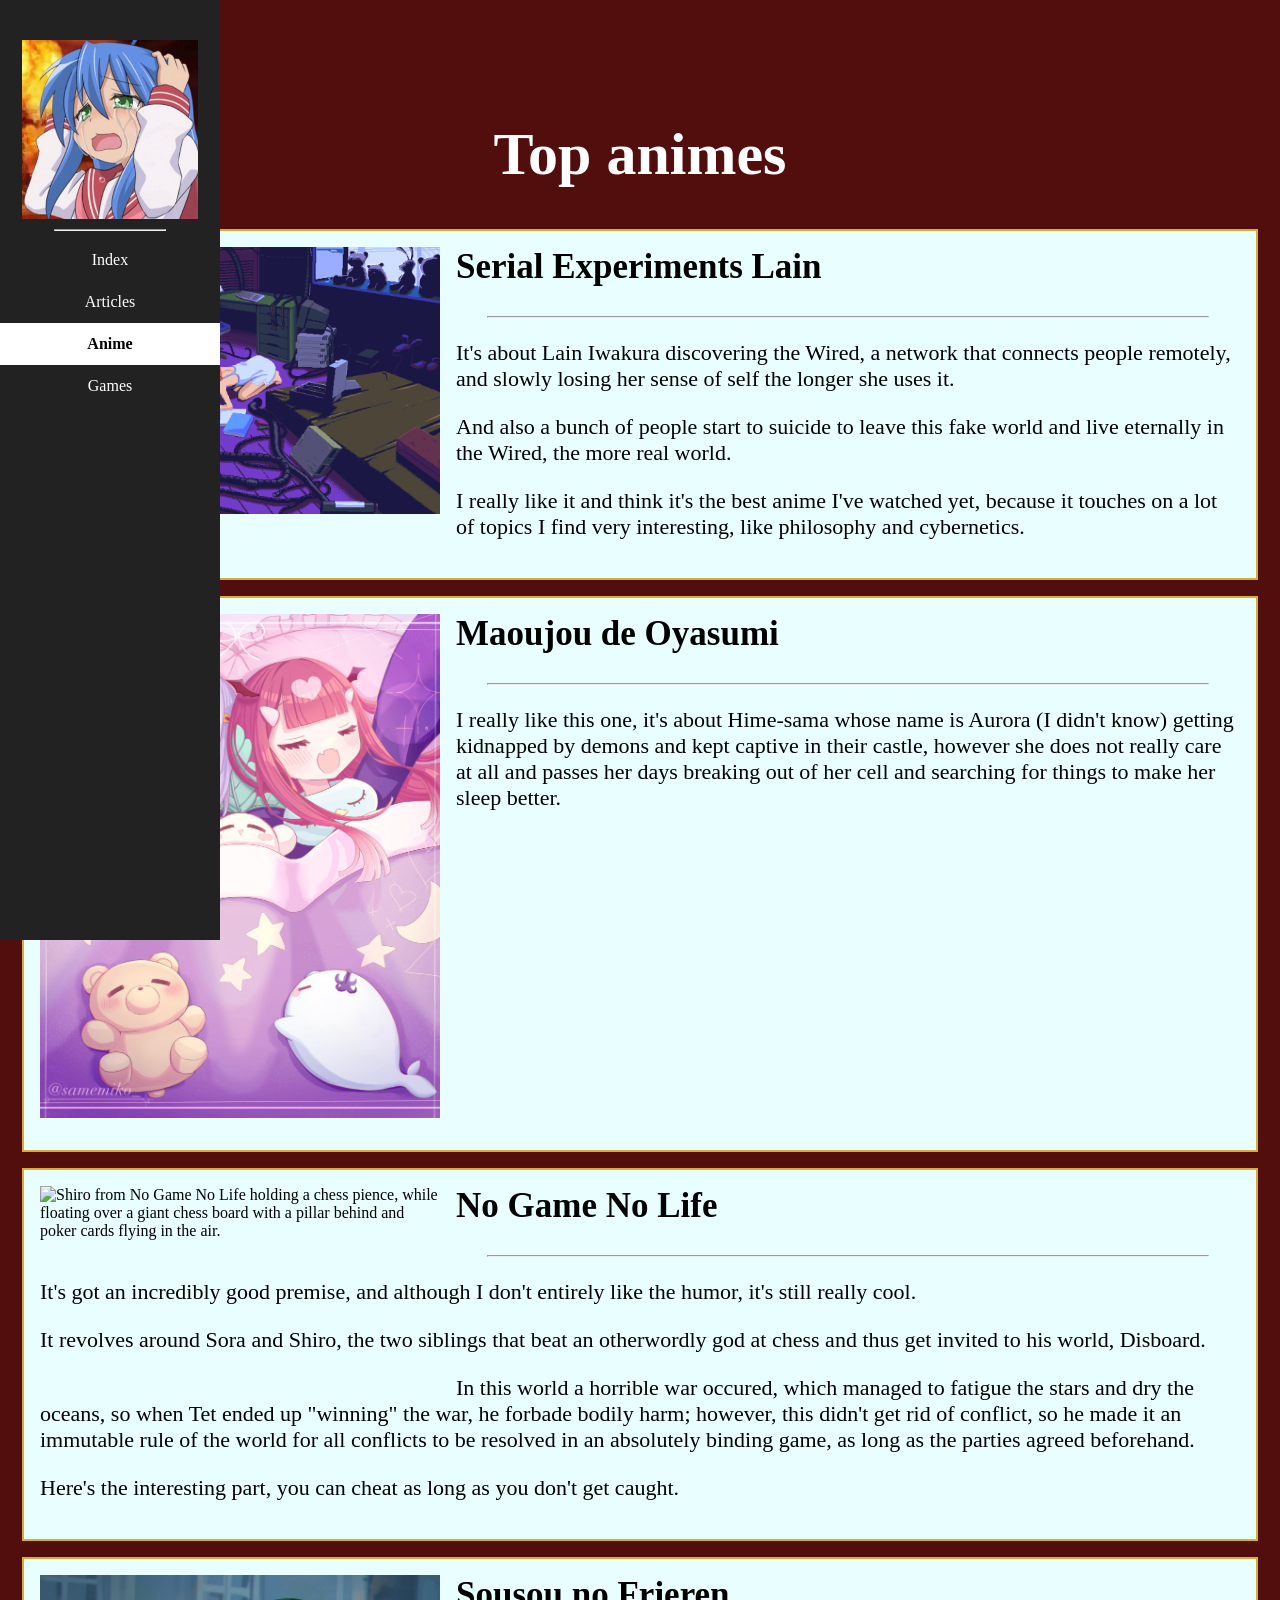
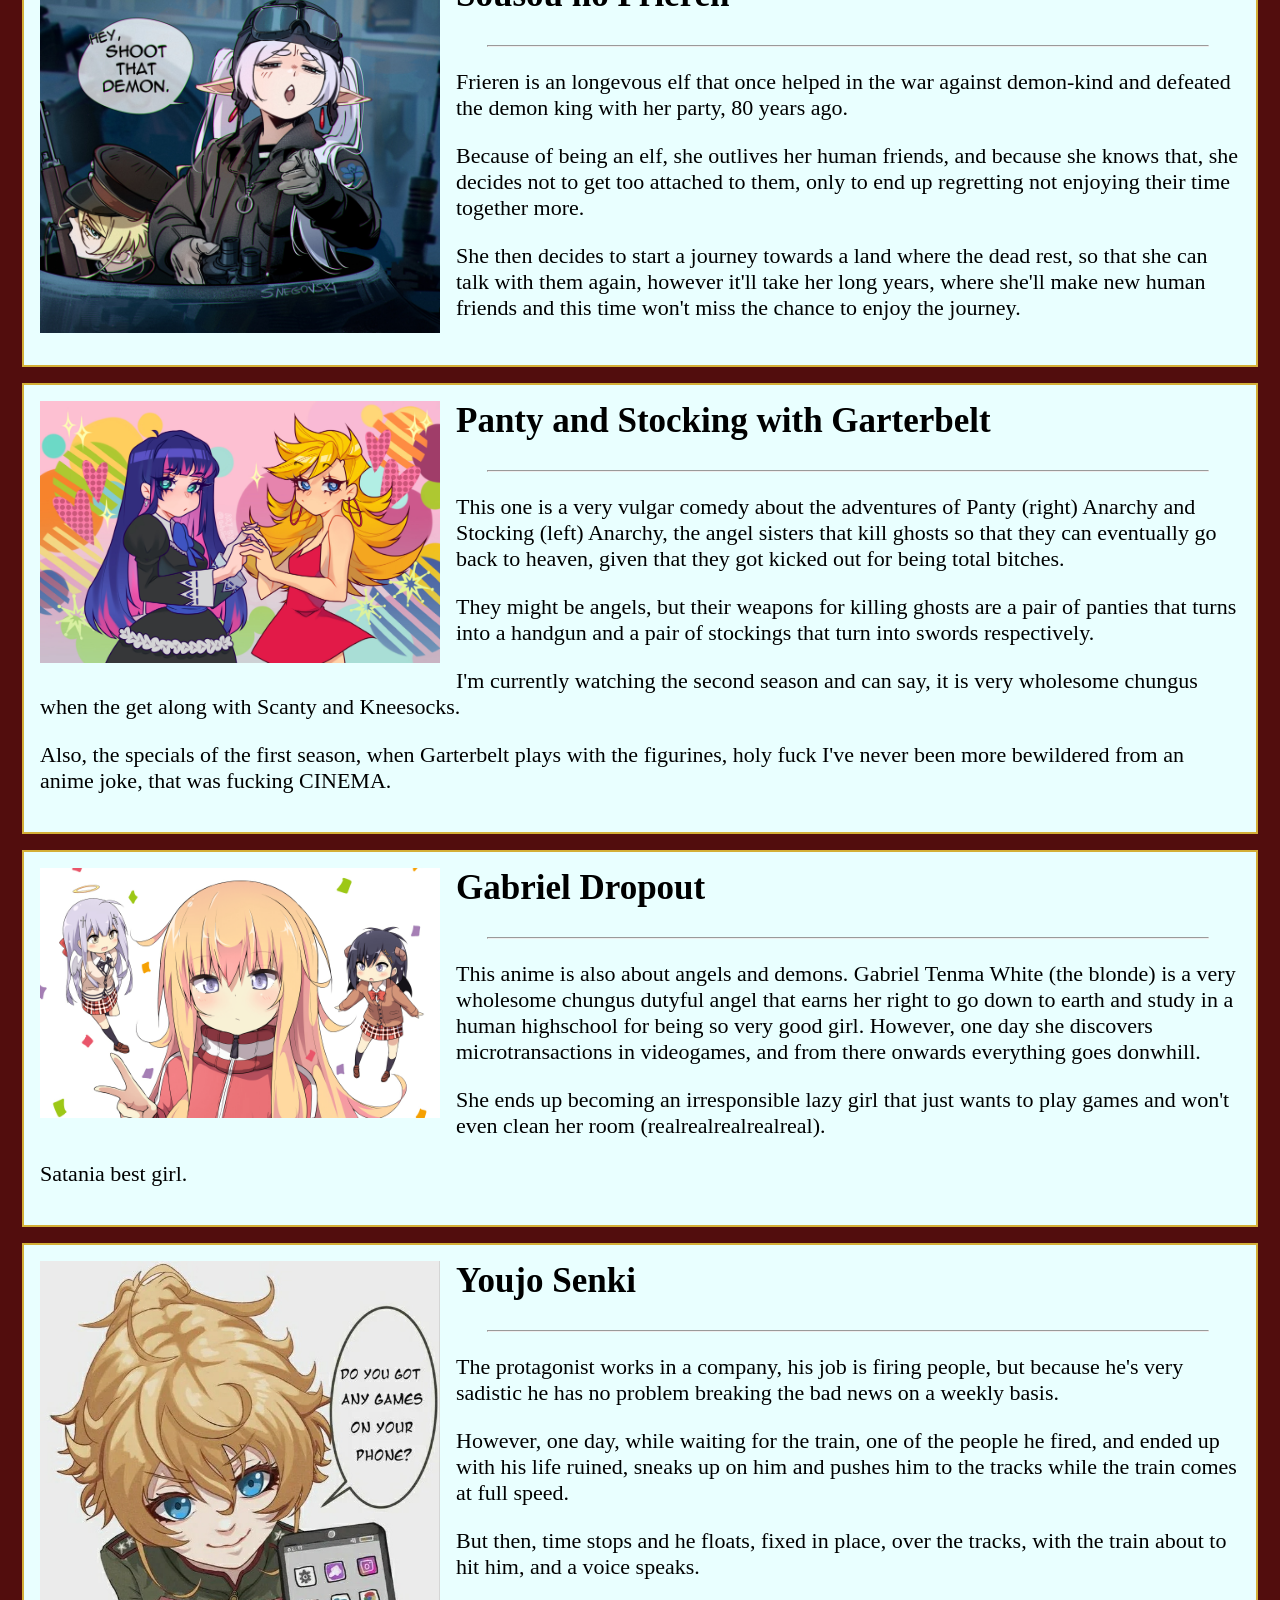
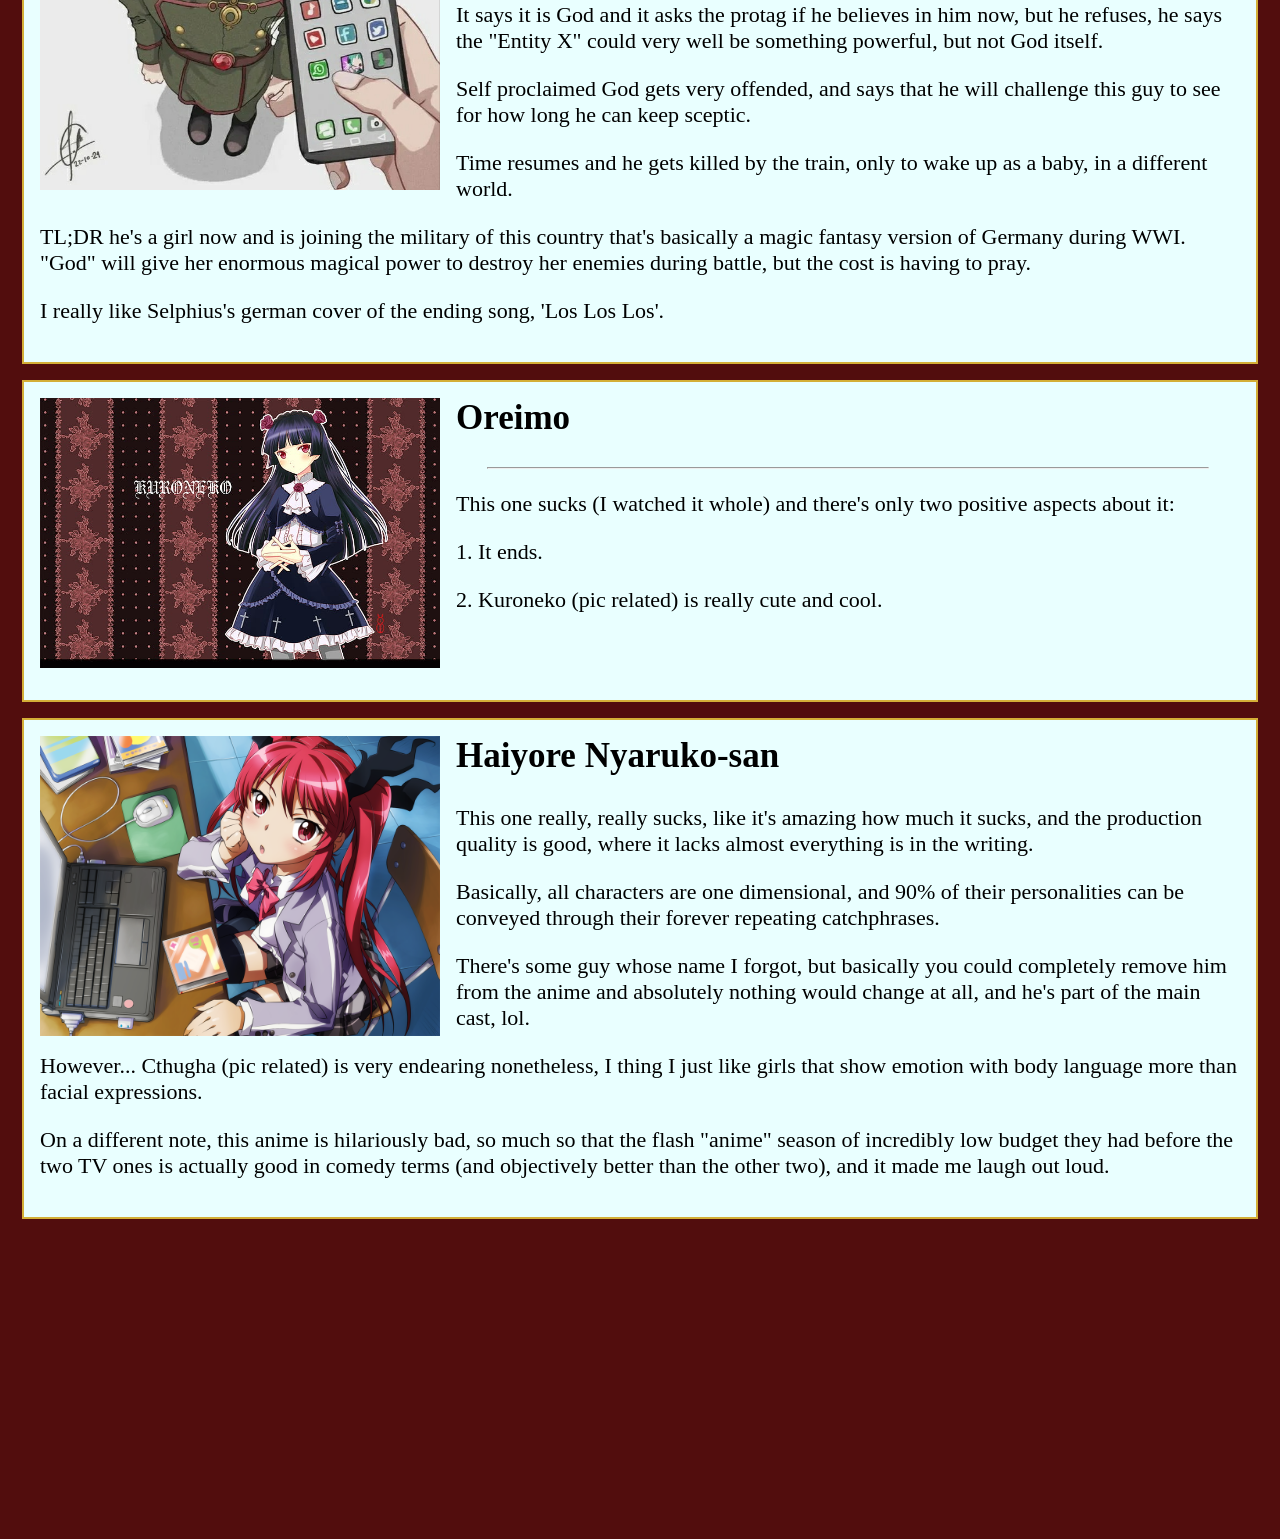
==== commit 4f2975d8: "Adds bars to separate the titles from the content in anime section" ====
--- a/src/html/anime.html
+++ b/src/html/anime.html
@@ -36,6 +36,9 @@
             <img class="art-frame clear" src="../images/laincave.gif" alt="Lain Iwakura from Serial Experiments Lain reading a book in the floor of her room, surrounded by computer parts.">
 
             <h1>Serial Experiments Lain</h1>
+
+            <hr>
+
             <p>It's about Lain Iwakura discovering the Wired, a network that connects people remotely, and slowly losing her sense of self the longer she uses it.</p>
             <p>And also a bunch of people start to suicide to leave this fake world and live eternally in the Wired, the more real world.</p>
             <p>I really like it and think it's the best anime I've watched yet, because it touches on a lot of topics I find very interesting, like philosophy and cybernetics.</p>
@@ -48,6 +51,8 @@
 
             <h1>Maoujou de Oyasumi</h1>
 
+            <hr>
+
             <p>I really like this one, it's about Hime-sama whose name is Aurora (I didn't know) getting kidnapped by demons and kept captive in their castle, however she does not really care at all and passes her days breaking out of her cell and searching for things to make her sleep better.</p>
 
         </article>
@@ -57,6 +62,8 @@
             <img class="art-frame clear" src="../images/nogenora shiro (gelbooru11998762) _ iinagi_(kashiwa_keira).jpg" alt="Shiro from No Game No Life holding a chess pience, while floating over a giant chess board with a pillar behind and poker cards flying in the air.">
 
             <h1>No Game No Life</h1>
+
+            <hr>
 
             <p>It's got an incredibly good premise, and although I don't entirely like the humor, it's still really cool.</p>
             <p>It revolves around Sora and Shiro, the two siblings that beat an otherwordly god at chess and thus get invited to his world, Disboard.</p><img class="art-frame clear" src="../images/" alt="">
@@ -71,6 +78,8 @@
 
             <h1>Sousou no Frieren</h1>
 
+            <hr>
+
             <p>Frieren is an longevous elf that once helped in the war against demon-kind and defeated the demon king with her party, 80 years ago.</p>
             <p>Because of being an elf, she outlives her human friends, and because she knows that, she decides not to get too attached to them, only to end up regretting not enjoying their time together more.</p>
             <p>She then decides to start a journey towards a land where the dead rest, so that she can talk with them again, however it'll take her long years, where she'll make new human friends and this time won't miss the chance to enjoy the journey.</p>
@@ -82,6 +91,8 @@
             <img class="art-frame clear" src="../images/pantyandstocking.jpg" alt="Panty and Stocking from Panty and Stocking with Garterbelt holding hands while they look at the camera.">
 
             <h1>Panty and Stocking with Garterbelt</h1>
+
+            <hr>
 
             <p>This one is a very vulgar comedy about the adventures of Panty (right) Anarchy and Stocking (left) Anarchy, the angel sisters that kill ghosts so that they can eventually go back to heaven, given that they got kicked out for being total bitches.</p>
             <p>They might be angels, but their weapons for killing ghosts are a pair of panties that turns into a handgun and a pair of stockings that turn into swords respectively.</p>
@@ -96,6 +107,8 @@
 
             <h1>Gabriel Dropout</h1>
 
+            <hr>
+
             <p>This anime is also about angels and demons. Gabriel Tenma White (the blonde) is a very wholesome chungus dutyful angel that earns her right to go down to earth and study in a human highschool for being so very good girl. However, one day she discovers microtransactions in videogames, and from there onwards everything goes donwhill.</p>
             <p>She ends up becoming an irresponsible lazy girl that just wants to play games and won't even clean her room (realrealrealrealreal).</p>
             <p>Satania best girl.</p>
@@ -107,6 +120,8 @@
             <img class="art-frame clear" src="../images/tanya.jpeg" alt="Tanya Degurechaff from Youjo Senki looking at the viewer, who's holding a phone, and asking if they've got any games on their phone.">
 
             <h1>Youjo Senki</h1>
+
+            <hr>
 
             <p>The protagonist works in a company, his job is firing people, but because he's very sadistic he has no problem breaking the bad news on a weekly basis.</p>
             <p>However, one day, while waiting for the train, one of the people he fired, and ended up with his life ruined, sneaks up on him and pushes him to the tracks while the train comes at full speed.</p>
@@ -125,6 +140,8 @@
 
             <h1>Oreimo</h1>
 
+            <hr>
+
             <p>This one sucks (I watched it whole) and there's only two positive aspects about it:</p>
             <p>1. It ends.</p>
             <p>2. Kuroneko (pic related) is really cute and cool.</p>
@@ -135,7 +152,7 @@
 
             <img class="art-frame clear" src="../images/cthugha.png" alt="Cthugha from Haiyore! Nyaruko-san sitting on a chair, with a laptop in a desk in front of her, while looking at the camera situated above her, with other things around the desk like CDs and a computer mouse.">
 
-            <h1>Haiyore Nyaruko san</h1>
+            <h1>Haiyore Nyaruko-san</h1>
 
             <p>This one really, really sucks, like it's amazing how much it sucks, and the production quality is good, where it lacks almost everything is in the writing.</p>
             <p>Basically, all characters are one dimensional, and 90% of their personalities can be conveyed through their forever repeating catchphrases.</p>
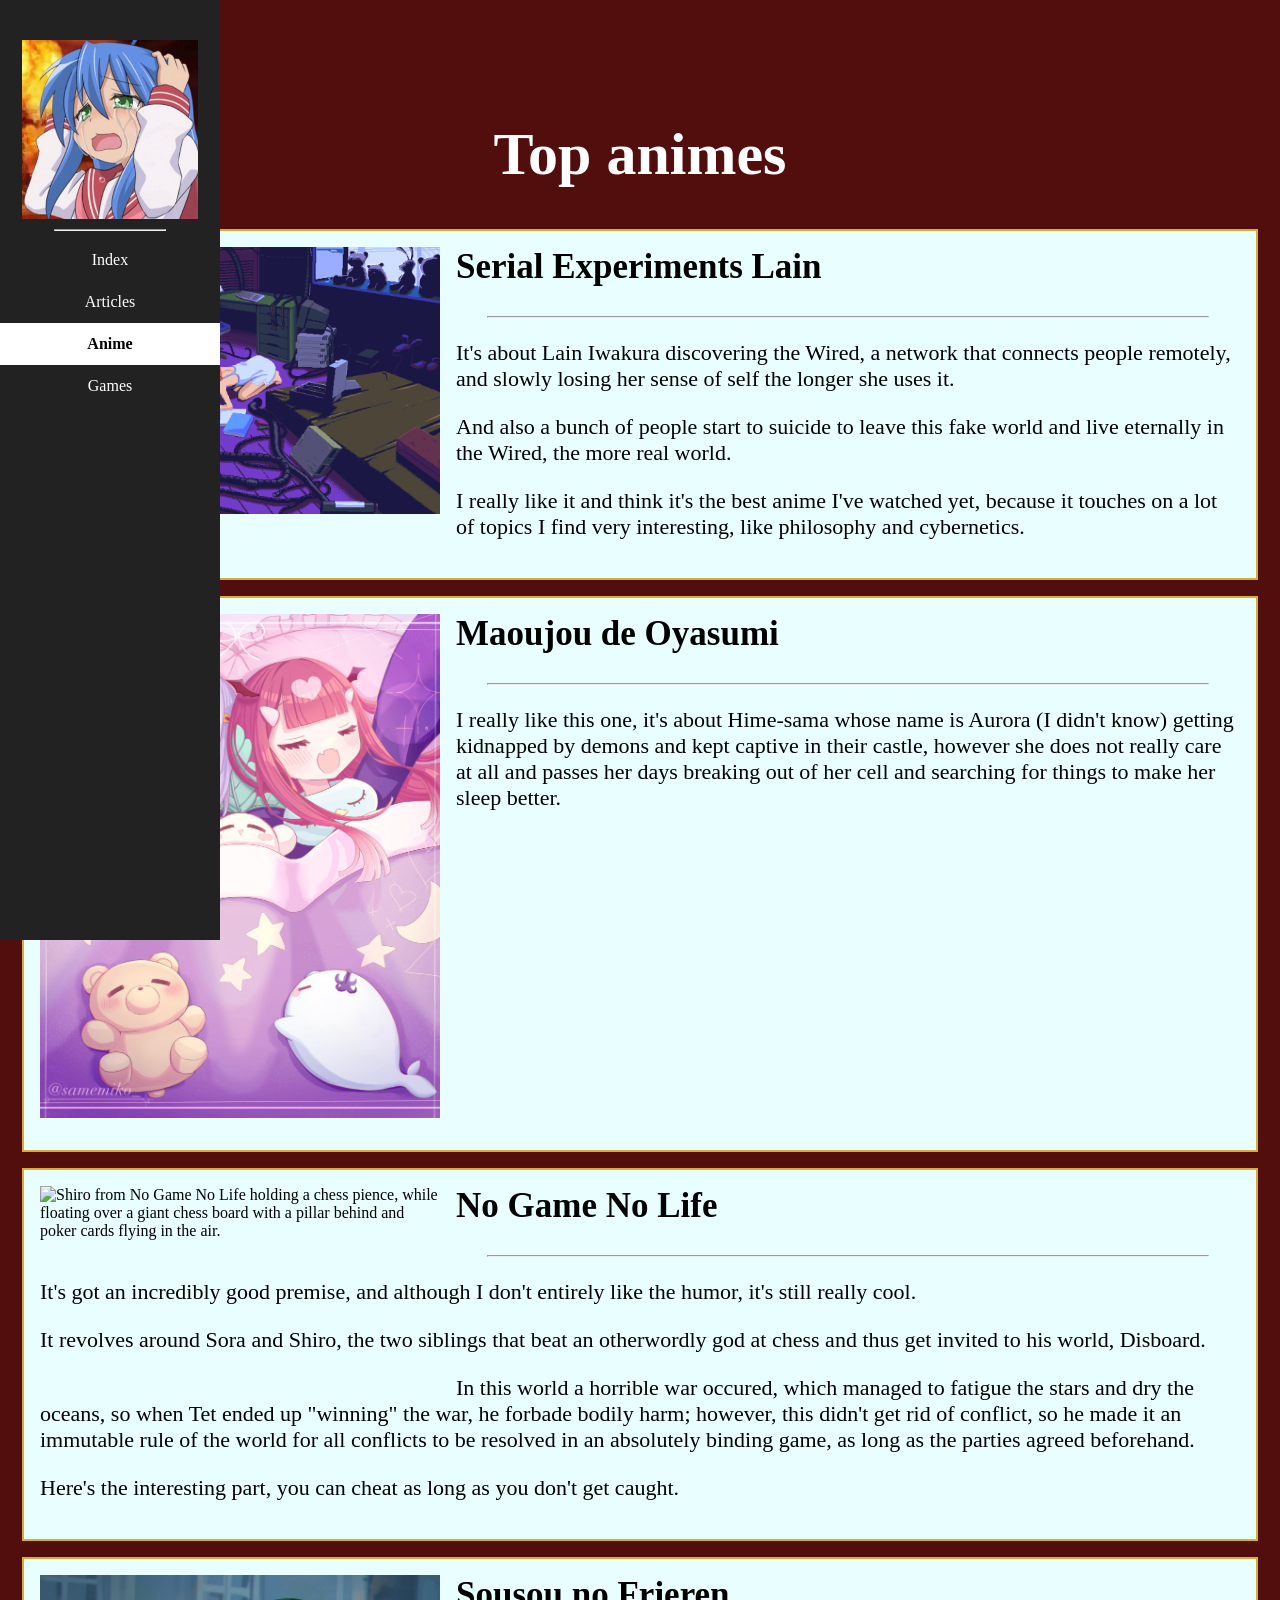
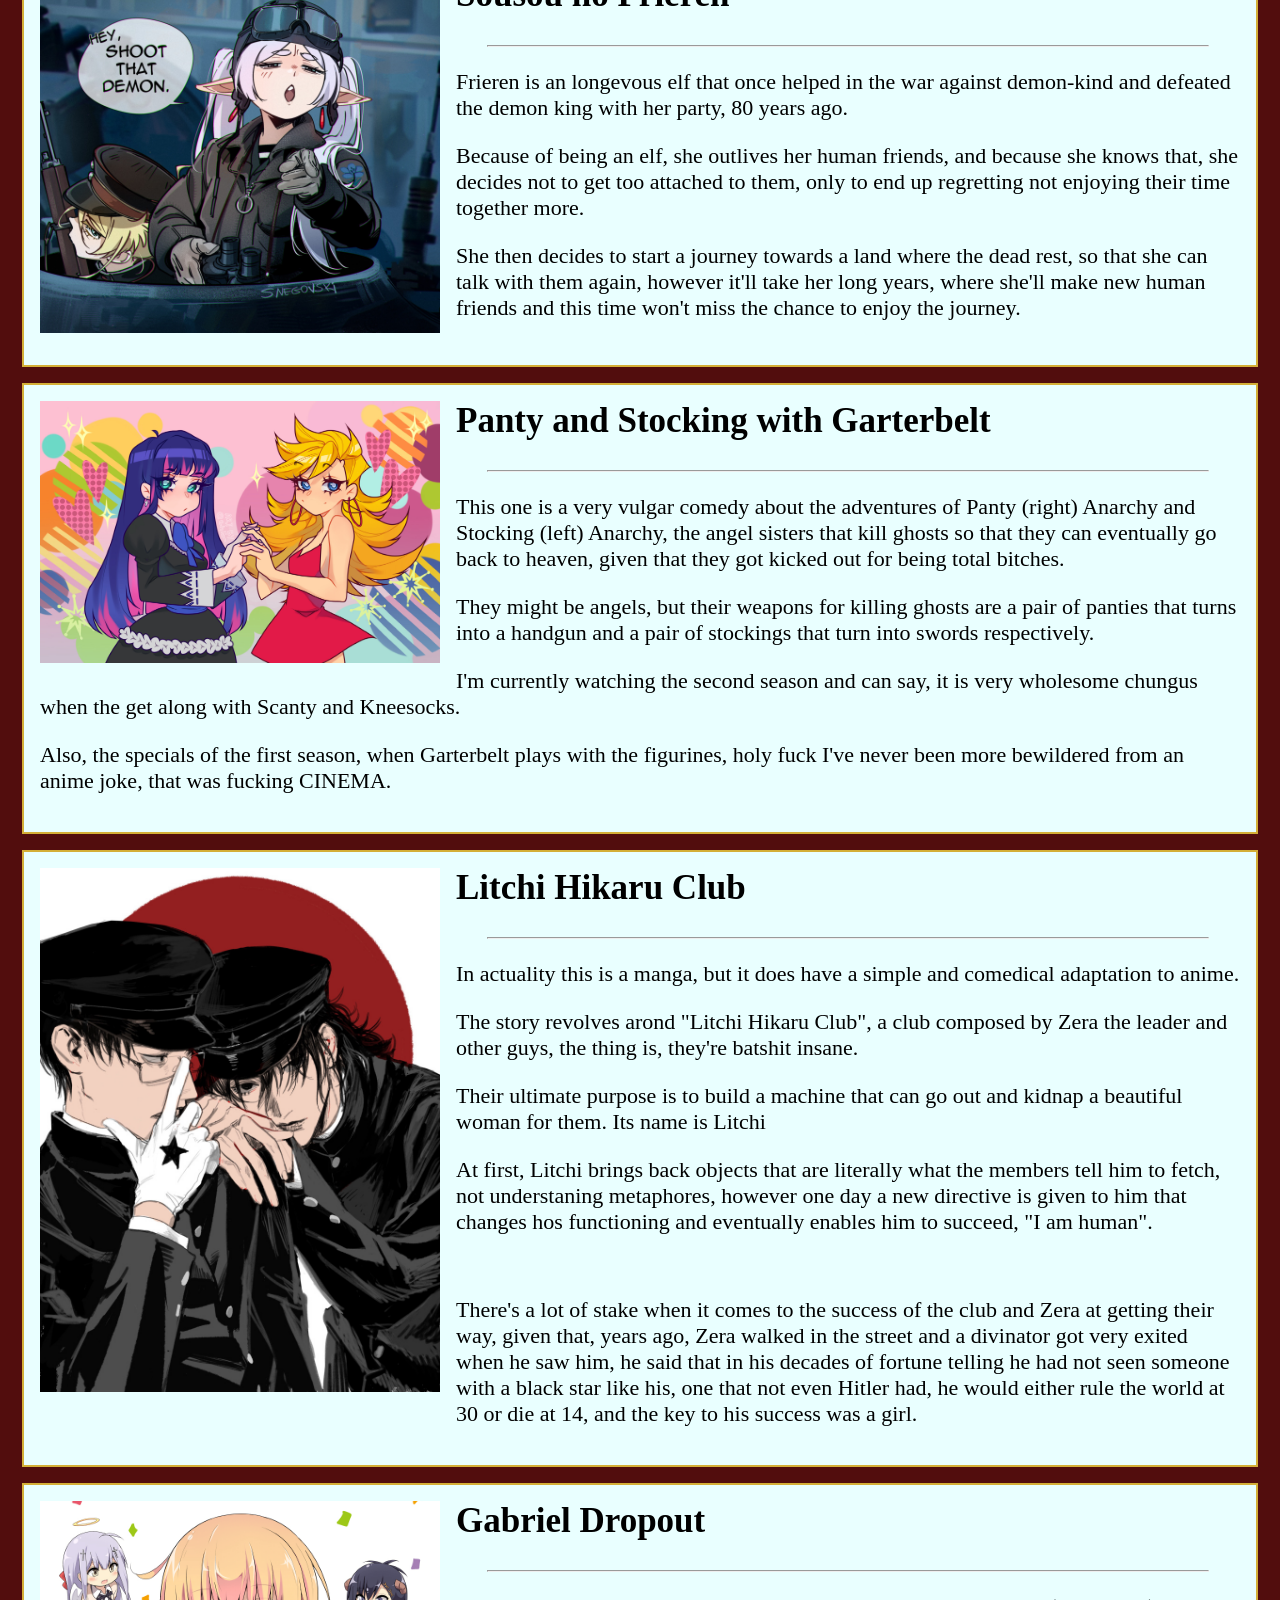
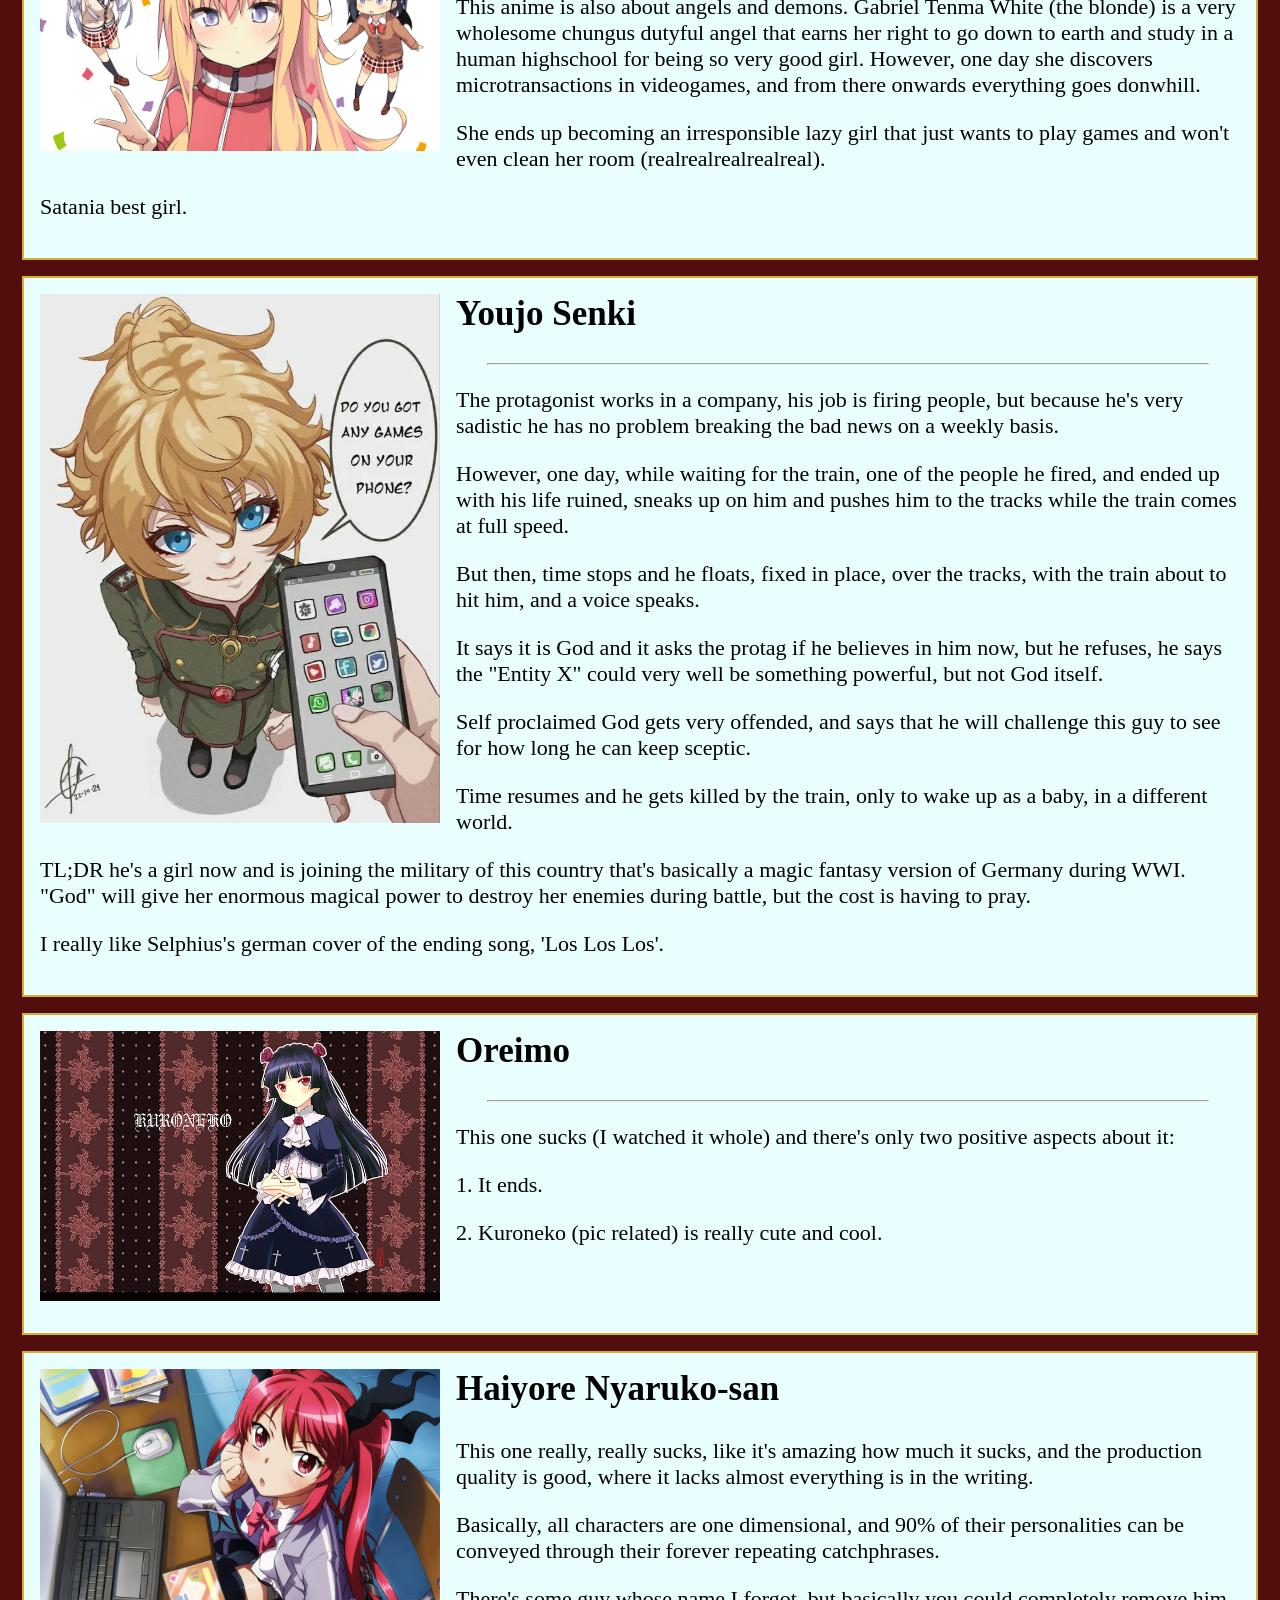
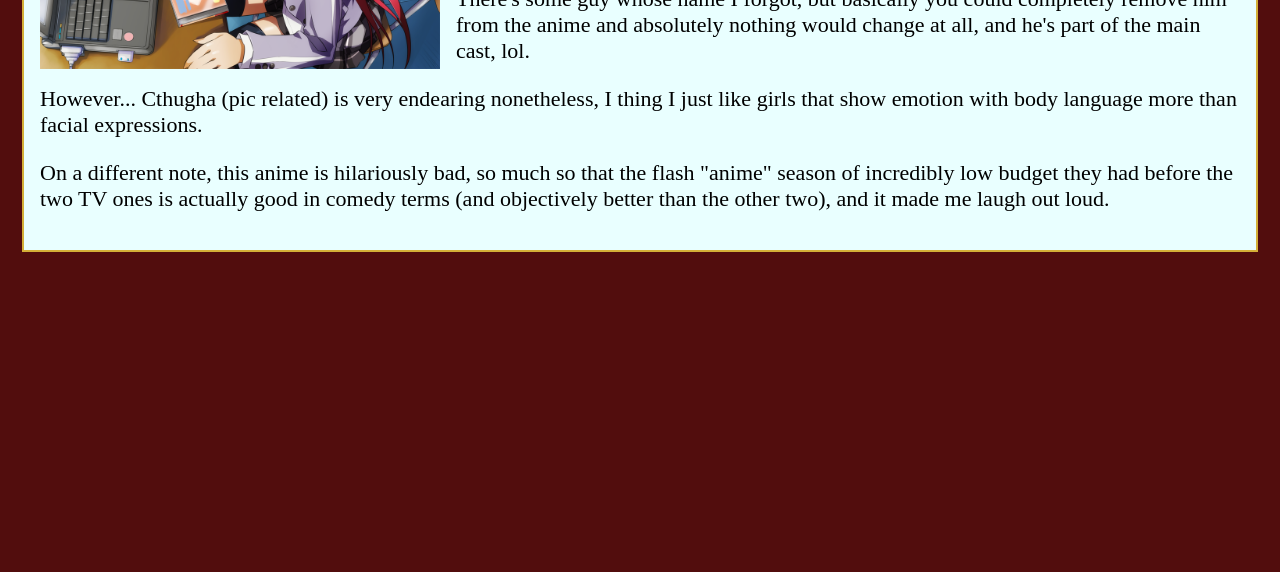
==== commit 80674add: "Add Litchi Hikari Club to the anime list" ====
--- a/src/html/anime.html
+++ b/src/html/anime.html
@@ -103,6 +103,25 @@
 
         <article class="top-element mt-1">
 
+            <img class="art-frame clear" src="../images/litchi.jpg" alt="Zera and Jaibo from Litchi Hikaru Club, standing but laying against each other.">
+
+            <h1>Litchi Hikaru Club</h1>
+
+            <hr>
+
+            <p>In actuality this is a manga, but it does have a simple and comedical adaptation to anime.</p>
+            <p>The story revolves arond "Litchi Hikaru Club", a club composed by Zera the leader and other guys, the thing is, they're batshit insane.</p>
+            <p>Their ultimate purpose is to build a machine that can go out and kidnap a beautiful woman for them. Its name is Litchi</p>
+            <p>At first, Litchi brings back objects that are literally what the members tell him to fetch, not understaning metaphores, however one day a new directive is given to him that changes hos functioning and eventually enables him to succeed, "I am human".</p>
+            
+            <br>
+
+            <p>There's a lot of stake when it comes to the success of the club and Zera at getting their way, given that, years ago, Zera walked in the street and a divinator got very exited when he saw him, he said that in his decades of fortune telling he had not seen someone with a black star like his, one that not even Hitler had, he would either rule the world at 30 or die at 14, and the key to his success was a girl. </p>
+
+        </article>
+
+        <article class="top-element mt-1">
+
             <img class="art-frame clear" src="../images/gabriel.png" alt="Gabriel, with mini Raphiel with a halo floating to her left and mini Vignette with horns floating to her right from Gabriel Dropout.">
 
             <h1>Gabriel Dropout</h1>
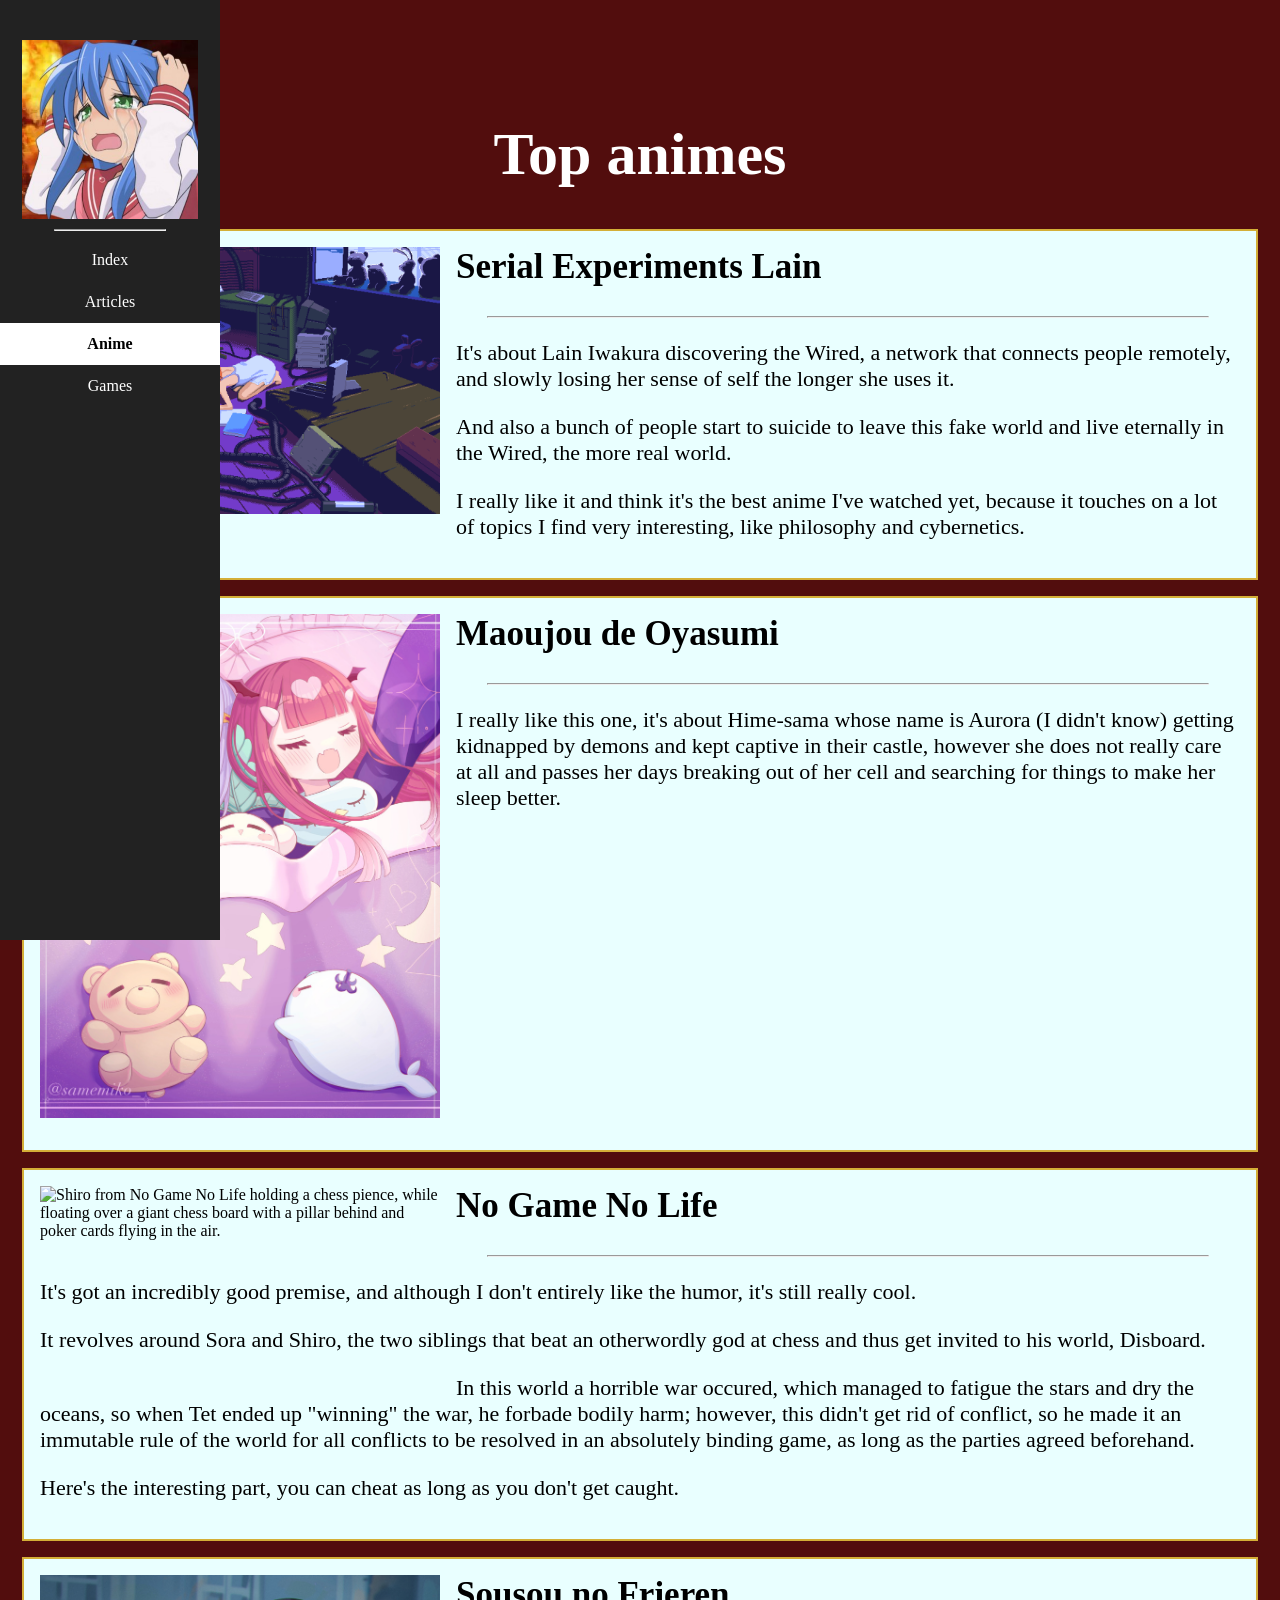
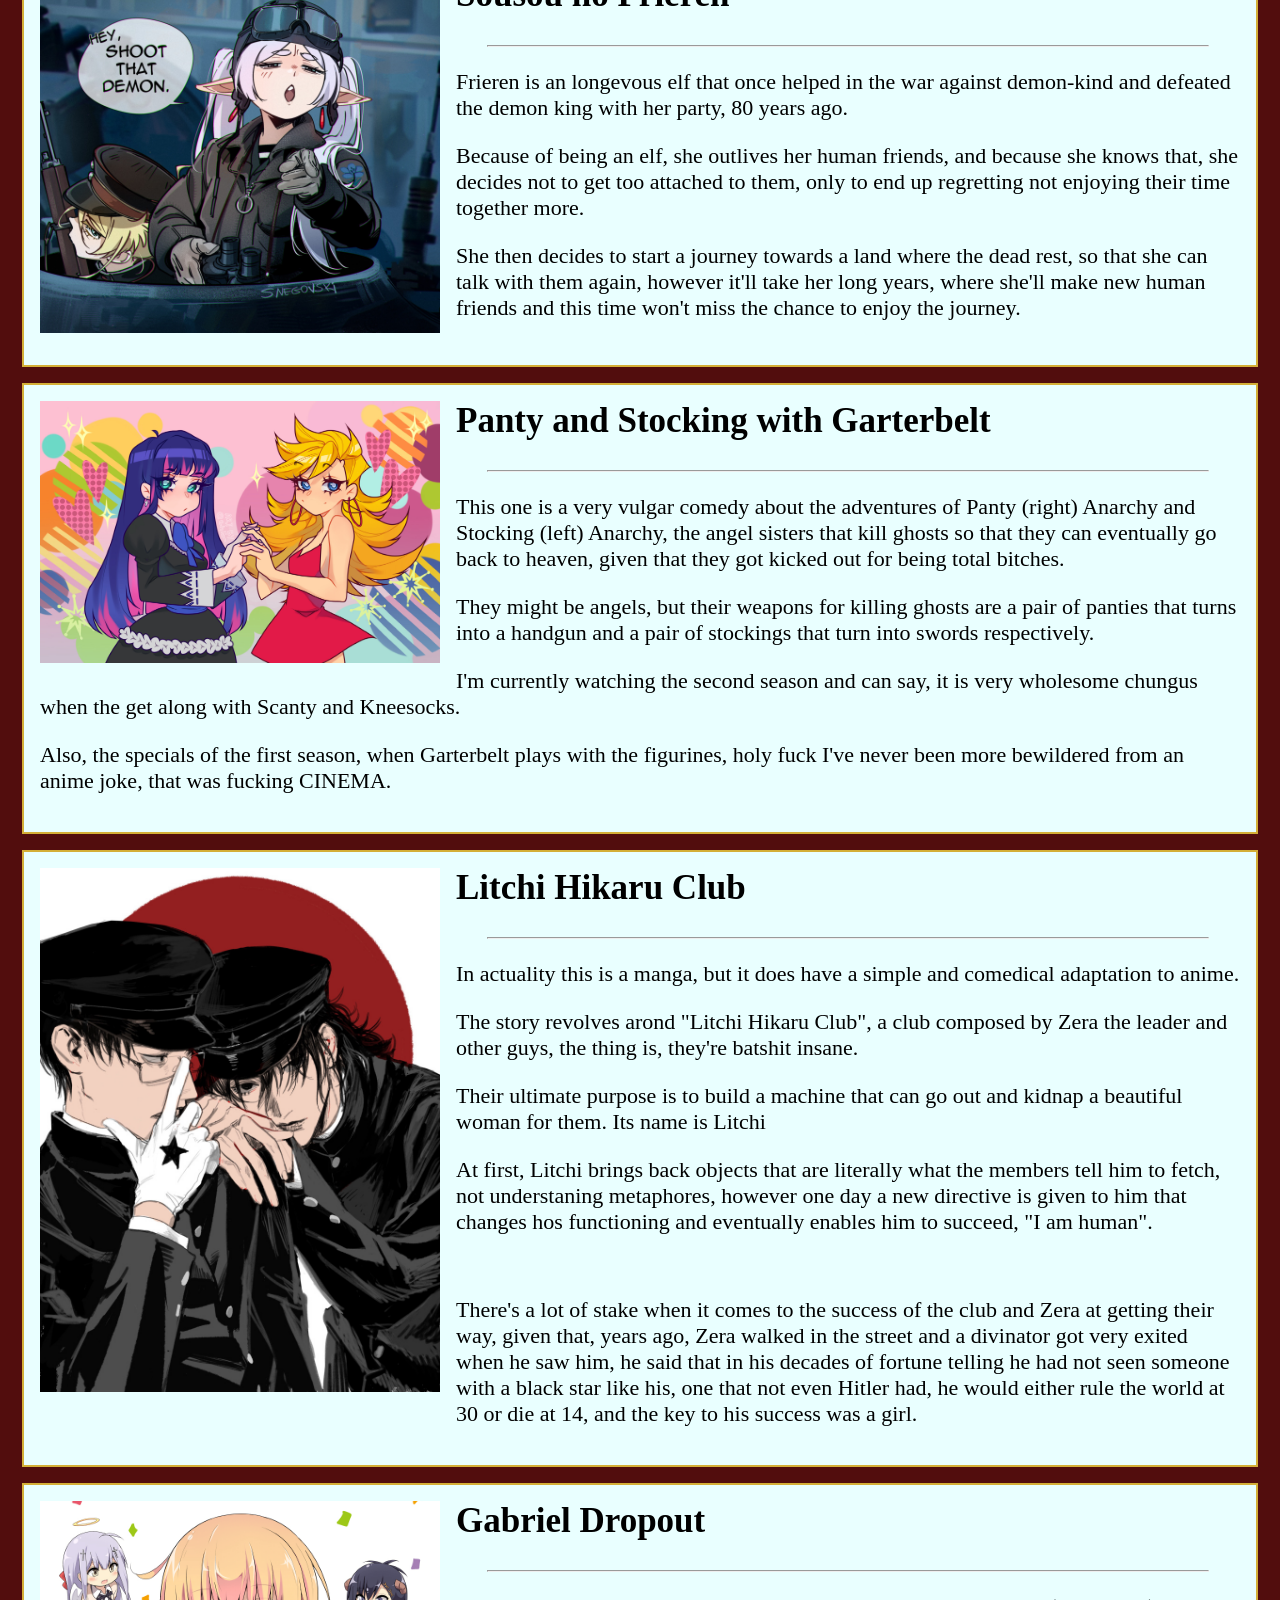
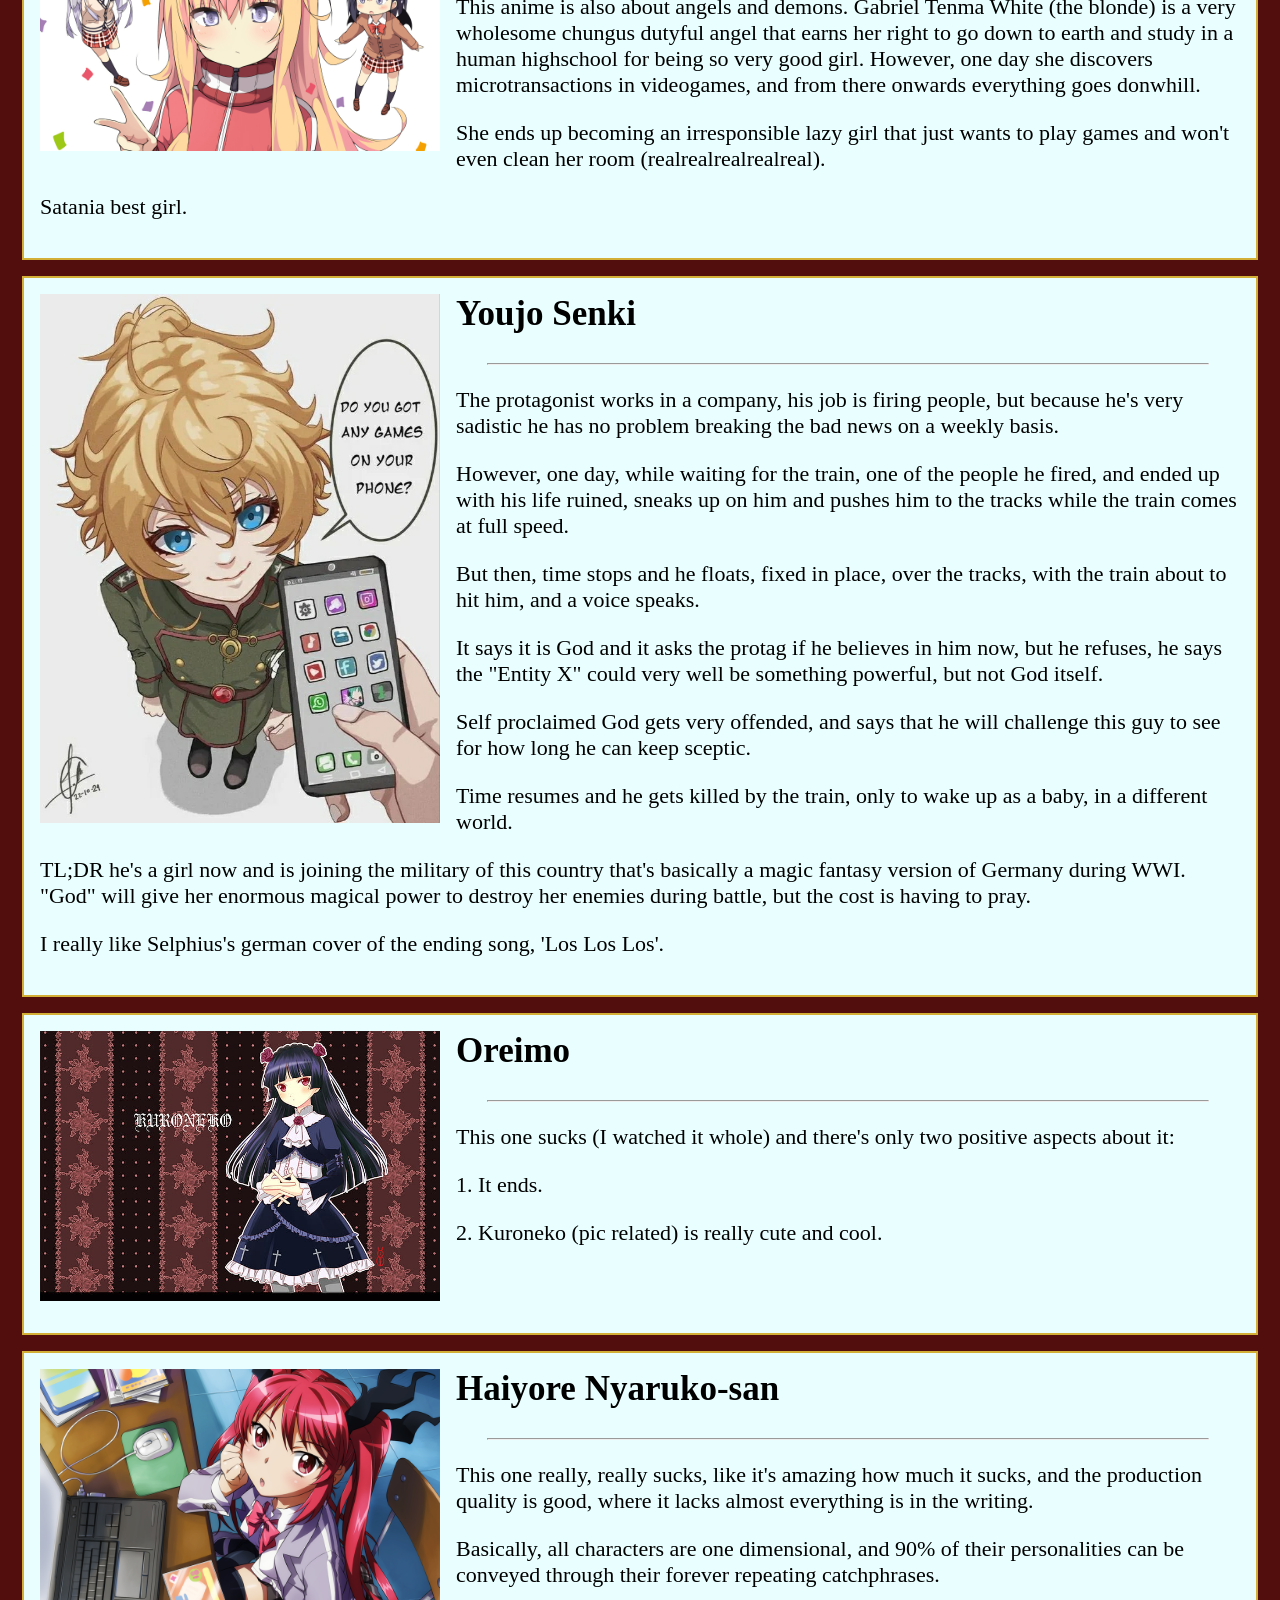
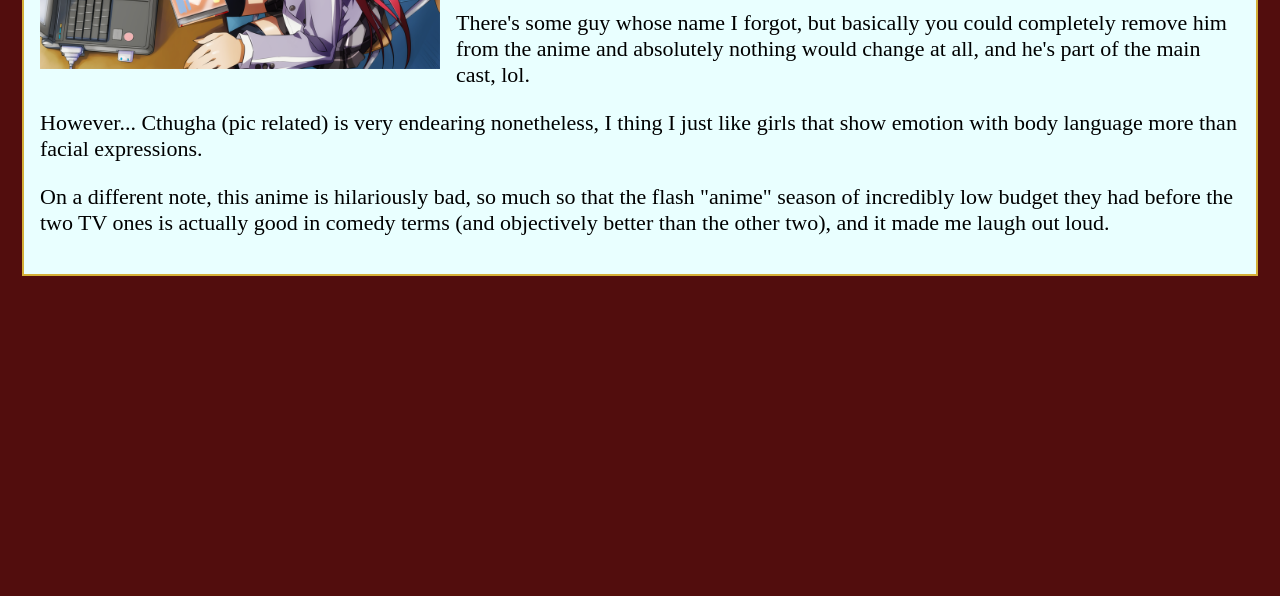
==== commit f8b2dd0a: "Add <hr> to an anime in the anime section" ====
--- a/src/html/anime.html
+++ b/src/html/anime.html
@@ -173,6 +173,8 @@
 
             <h1>Haiyore Nyaruko-san</h1>
 
+            <hr>
+
             <p>This one really, really sucks, like it's amazing how much it sucks, and the production quality is good, where it lacks almost everything is in the writing.</p>
             <p>Basically, all characters are one dimensional, and 90% of their personalities can be conveyed through their forever repeating catchphrases.</p>
             <p>There's some guy whose name I forgot, but basically you could completely remove him from the anime and absolutely nothing would change at all, and he's part of the main cast, lol.</p>
